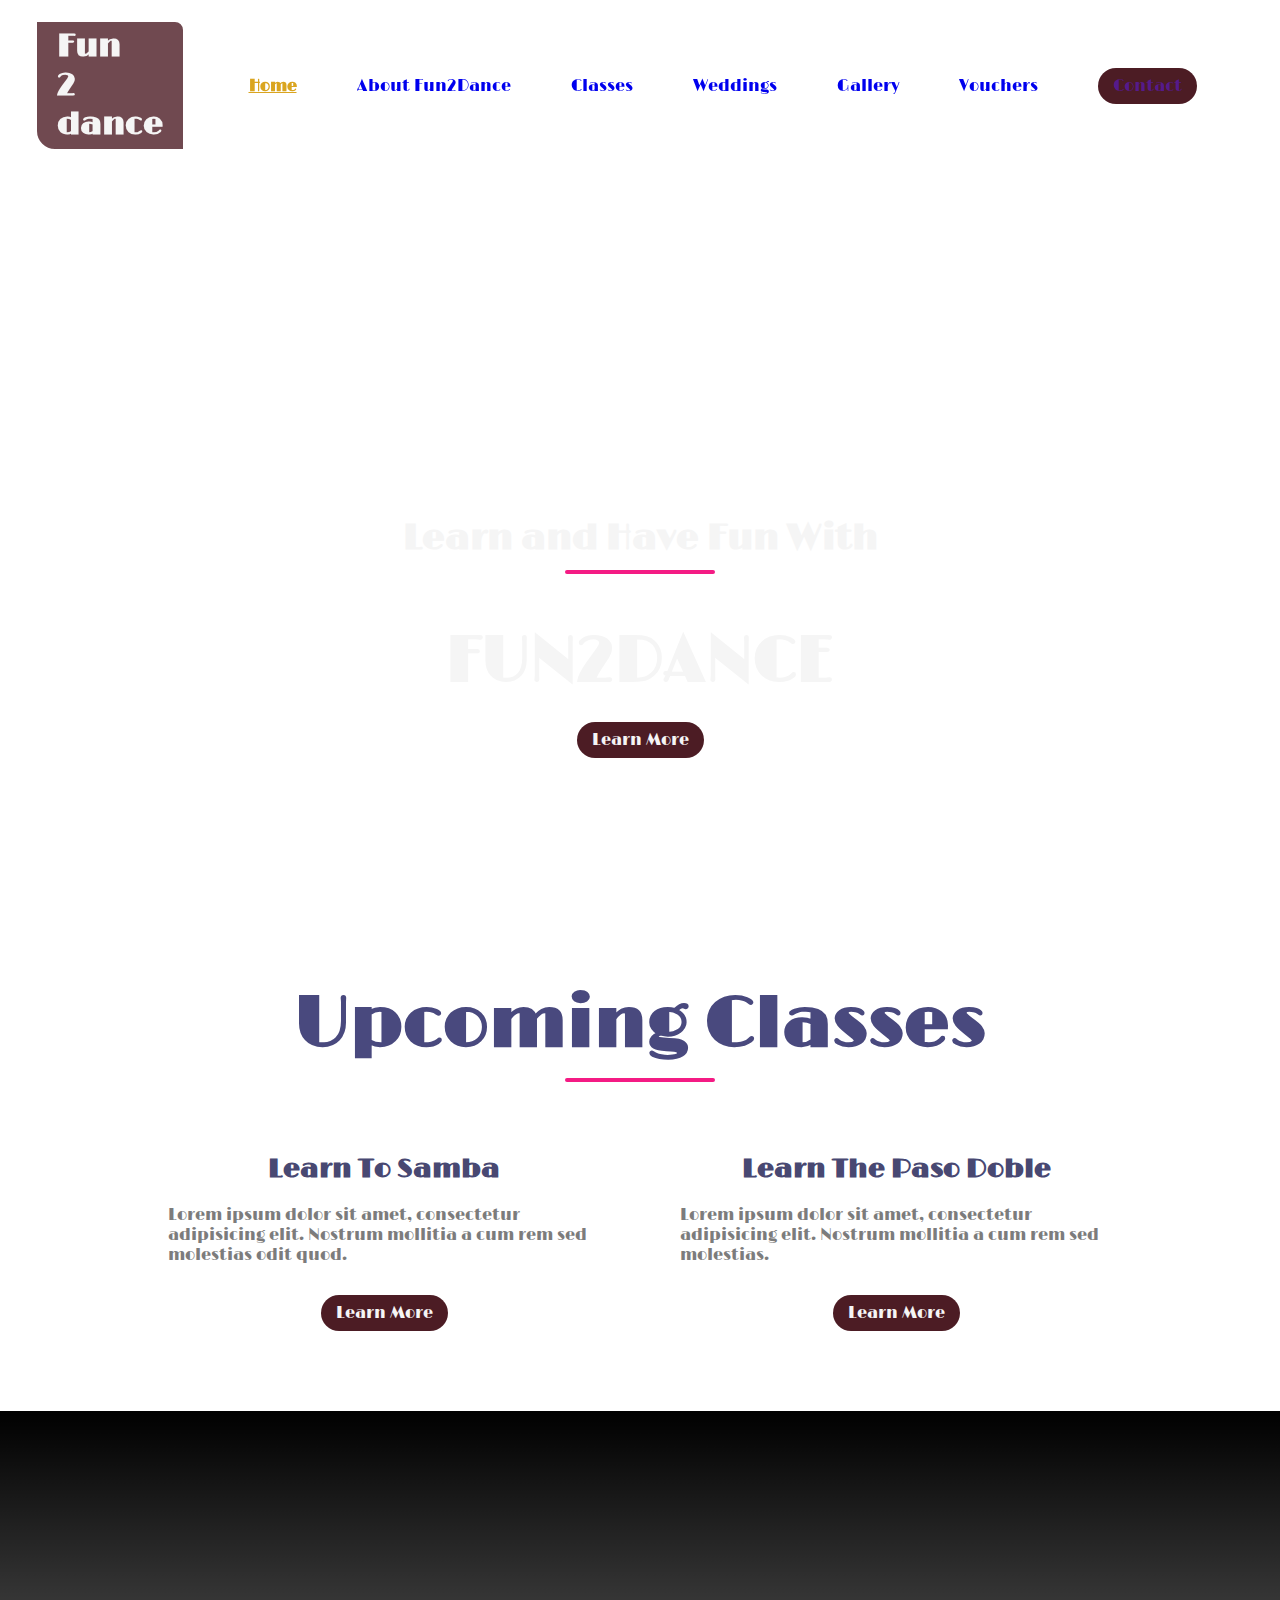
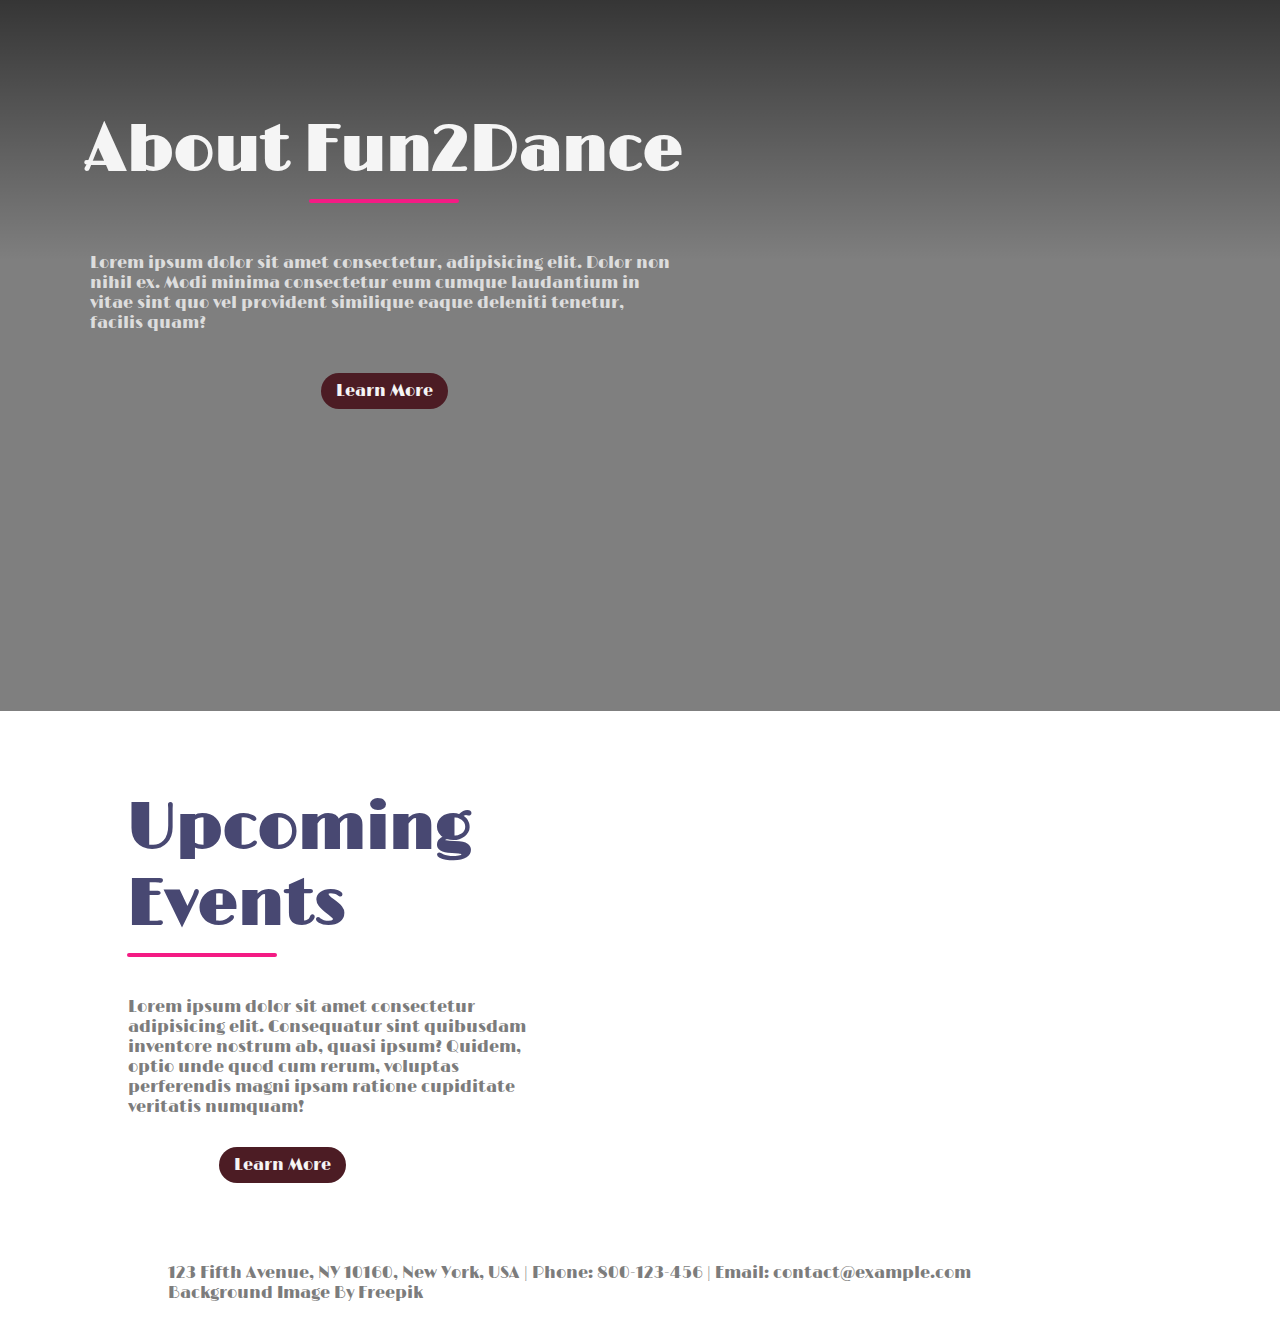
==== index.html @ 4d4019a9 "Edit image_slider.html, image-slider.css and carousel.js" ====
<!DOCTYPE html>
<html lang="en">
<head>
    <meta charset="UTF-8">
    <meta http-equiv="X-UA-Compatible" content="IE=edge">
    <meta name="viewport" content="width=device-width, initial-scale=1.0">
    <title>Fun2Dance</title>
    <link rel="stylesheet" href="style.css">
    <link rel="stylesheet" href="./about.css">
</head>
<body>
 <!--Navbar-->
 <nav class="navbar">
    <h1 class="logo"><div class="fun">Fun</div><div class="two">2</div><div class="dance">dance</div></h1>  
        <ul class="nav-links">
                <li class="active"><a href="#"></a>Home</li>
                <li><a href="about.html">About Fun2Dance</a></li>
                <li><a href="#">Classes</a></li>
                <li><a href="#">Weddings</a></li>
                <li><a href="#">Gallery</a></li>
                <li><a href="#">Vouchers</a></li>
                <li class="ctn"><a href="">Contact</a></li>
            </ul>
        <div class="mobile-nav">
            <img src="images\menu-btn.png" alt="" class="menu-btn">
            <h1 class="close-btn">X</h1>
        </div>
    </nav>

    <header>
        <div class="header-content">
            <h2>Learn and Have Fun With</h2>
            <div class="line"></div>
            <h1>FUN2DANCE</h1>
            <a href="#" class="ctn">Learn More</a>
        </div>
    </header> 

    <!--== Events and Lessons == -->
    <section class="classes">
        <div class="title">
            <h1>Upcoming Classes</h1>
            <div class="line"></div>
        </div>
        <div class="row">
            <div class="col">
                <img src="./images/7_Samba_Class.JPG" alt="">
                <h4>Learn To Samba</h4>
                <p>Lorem ipsum dolor sit amet, consectetur adipisicing elit. Nostrum mollitia a cum rem sed molestias odit quod.</p>
                <a href="#" class="ctn">Learn More</a>
            </div>
            <div class="col">
                <img src="images\8_Paso_Doble _Class.jpg" alt="">
                <h4>Learn The Paso Doble</h4>
                <p>Lorem ipsum dolor sit amet, consectetur adipisicing elit. Nostrum mollitia a cum rem sed molestias.</p>
                <a href="#" class="ctn">Learn More</a>
            </div>
        </div>
    </section>

    <section class="about">
        <div class="about-content">
            <h1>About Fun2Dance</h1>
            <div class="line"></div>
            <p>Lorem ipsum dolor sit amet consectetur, adipisicing elit. Dolor non nihil ex. Modi minima consectetur eum cumque laudantium in vitae sint quo vel provident similique eaque deleniti tenetur, facilis quam?</p>
            <a href="#" class="ctn">Learn More</a>
        </div>
    </section>

    <section class="events">
        <div class="row">
            <div class="col content-col">
                <h1>Upcoming Events</h1>
                <div class="line"></div>
                <p>Lorem ipsum dolor sit amet consectetur adipisicing elit. Consequatur sint quibusdam inventore nostrum ab, quasi ipsum? Quidem, optio unde quod cum rerum, voluptas perferendis magni ipsam ratione cupiditate veritatis numquam!</p>
                <a href="#" class="ctn">Learn More</a>
            </div>
        <div class="col image-col">
            <div class="image-gallery">
                <img src="./images\7_Samba_Class.JPG" alt="">
                <img src="./images/5_La_Rueda_ _Performance.JPG" alt="">
                <img src="./images/1_Fun2dance_2nd_Anniversary.JPG" alt="">
                <img src="./images/2_Southampton_ Class.JPG" alt="">
            </div>
        </div>
        </div>
    </section>
 <!--footer-->
 
 <section class="footer">
    <p>123 Fifth Avenue, NY 10160, New York, USA | Phone: 800-123-456 | Email: contact@example.com</p>
    <p>Background Image By Freepik</p>
</section>

    <script>
        const mobileNav = document.querySelector('.mobile-nav')
        const menuBtn = document.querySelector('.menu-btn')
        const navLinks = document.querySelector('.nav-links')

        menuBtn.addEventListener('click',(e)=>{
            navLinks.classList.toggle('mobile-menu')
            if(e.target === menuBtn){
                menuBtn.replaceWith(closeBtn)
                closeBtn.style.display = 'block'
            }
            if(e.target === closeBtn){
                closeBtn.replaceWith(menuBtn)
            }
        })
    </script>
</body>
</html>
---- style.css ----
/* Google Fonts*/
@import url('https://fonts.googleapis.com/css2?family=Limelight&display=swap');

/* ===== Global ====== */
*{
    margin: 0;
    padding: 0;
    box-sizing: border-box;
    font-family: 'LimeLight';
    
}

a {
    text-decoration: none;
}

ul {
    list-style: none;
   
}

.active {
    color: goldenrod;
    text-decoration: underline;
    font-weight: bold;
}

body , html {
    overflow-x: hidden;
}

.logo {
    border: 2px solid #fff;
    /*border-radius: 10px;*/
    border-bottom-left-radius: 20px;
    border-top-right-radius: 10px;
    margin-left: 15px;
    background-color: #4c1c24cc;
    padding: 5px 20px;
}

/*Navbar*/
.navbar {
    position: fixed;
    top: 0;
    left: 0;
    display: flex;
    width: 100%;
    justify-content: space-between;
    padding: 20px;
    color: whitesmoke;
}

.nav-links {
    display: flex;
    align-items: center;
    
}

.nav-links li {
    margin: 0 30px;
}
li:hover {
    color: rgb(196, 134, 19);
    cursor: pointer;
}
.nav-links a:hover {
    cursor: pointer;
    color: rgb(196, 134, 19);
}

header {
    width: 100vw;
    height: 100vh;
    background-image: url('./images/artdecobr.jpg');
    background-position: bottom;
    background-size: cover;
    display: flex;
    align-items: flex-end;
    justify-content: center;
}
.header-content {
    margin-bottom: 150px;
    color: whitesmoke;
    text-align: center;

}
.header-content h2 {
    font-size: 4vmin;

}

.line {
    width: 150px;
    height: 4px;
    background: rgb(244, 27, 132);
    margin: 10px auto;
    border-radius: 5px;
    
}
.header-content h1 {
    font-size: 7vmin;
    margin-top: 50px;
    margin-bottom: 30px;
}
.ctn {
    padding: 8px 15px;
    background-color: #4c1c24;
    color: whitesmoke;
    border-radius: 30px;

}
.menu-btn, .close-btn{
    position: absolute;
    top: 30px;
    right: 30px;
    width: 40px;
    cursor: pointer;
    display: none;
}

/* Events and Lessons */

section {
    width: 80%;
    margin: 80px auto;
   
}
.title {
    text-align: center;
    font-size: 4vmin;
    color: #49497e;

}

.row {
   display: flex; 
   align-items: center;
   width: 100%;
   justify-content: space-between;
  
}

/*img {
    display: block;
    max-width: 100%;
    height: auto;
  }*/

.row .col {
    display: flex;
    flex-direction: column;
    align-items: center;
}
.classes .row {
    margin-top: 50px;
}
.row .col img {
    width: 80%;
}

h4 {
   font-size: 3vmin; 
   color: #484872;
   margin: 20px auto;
}

p {
    color: #7c7c7c;
    padding: 0 40px;
}
.classes .ctn {
    margin-top: 30px;
}
.about {
   width: 100%;
   height: 100vh;
   background-image: linear-gradient(rgba(0,0,0,05),rgba(0,0,0,0.5),rgba(0,0,0,0.5)), url('./images/1_Fun2dance_2nd_Anniversary.JPG'); 
   background-position: center;
   background-size: cover;
   background-repeat: no-repeat;
   display: flex;
   align-items: center;
   
}
.about-content{
    width: 60%;
    padding: 50px;
    color: whitesmoke;
    display: flex;
    align-items: center;
    flex-direction: column;
}
.about-content h1 {
    font-size: 7vmin;
   
}
.about-content .line {
    margin-bottom: 50px;
}

.about-content p {
    color: rgb(221,221,221);
}
.about-content .ctn {
    margin-top: 40px;
}
.content-col {
    width: 40%;
}
.image-col {
    width: 60%;
}
.classes .image-gallery {
    display: flex;
    flex-wrap: wrap;
    width: 100%;
    align-items: center;

}
.classes .row .col {
    width: 50%;
}
.image-gallery img {
    max-width: 300px;
    margin: 10px;
}
.content-col h1 {
    font-size: 7vmin;
    color: #484872;
}
.content-col .line {
    margin-left: -1px;
}
.content-col p {
    padding: 0;
    margin: 30px auto;
}

.content-col .ctn {
    margin-left: -100px;
}
.footer {
    color: whitesmoke;
    margin: 20px auto;

}



/* Mobile device */
@media only screen and (max-width:850px) {
 .menu-btn {
        display: block;
    }
    .navbar {
        padding: 0;
    }
    .logo {
        position: absolute;
        top: 30px;
        left: 30px;
        border: 2px solid #fff;
     
    }
   .nav-links {
        flex-direction: column;
        width: 100%;
        height: 100vh;
        justify-content: center;
        background: #484872;
        margin-top: -900px;
        transition: all 0.5s ease;
    }
    .nav-links a:hover {
        color: rgb(196, 134, 19);
        cursor: pointer;
    }
    .mobile-menu {
        margin-top: 0px;
        border-bottom-right-radius: 30%;
        
    }
    .nav-links li {
        margin: 30px auto;
    }
    /* Events */
        /* explore */
        .row {
            flex-direction: column;
        }
        .row .col {
            margin: 20px auto;
        }
        .col img {
            max-width: 90%;
        }
        .about-content {
            width: 100%;
        }
        .classes .col {
            width: 100%;
        }
        .image-gallery {
            justify-content: center;
            align-items: center;
        }
        .image-gallery img {
            width: 90%;
        }
        .footer {
            padding: 10px;
        }

/* Animations */
img {
    transition: transform .3 ease;
}
img:hover {
    transform: scale(1.1);
}
.ctn:hover {
    background: whitesmoke;
    color: #fc036b;
    box-shadow: 2px 2px 5px #00000056;
}
li:hover {
    color: rgb(196, 134, 19);
    cursor: pointer;
}
.nav-links a:hover {
    cursor: pointer;
    color: rgb(196, 134, 19);
}

}
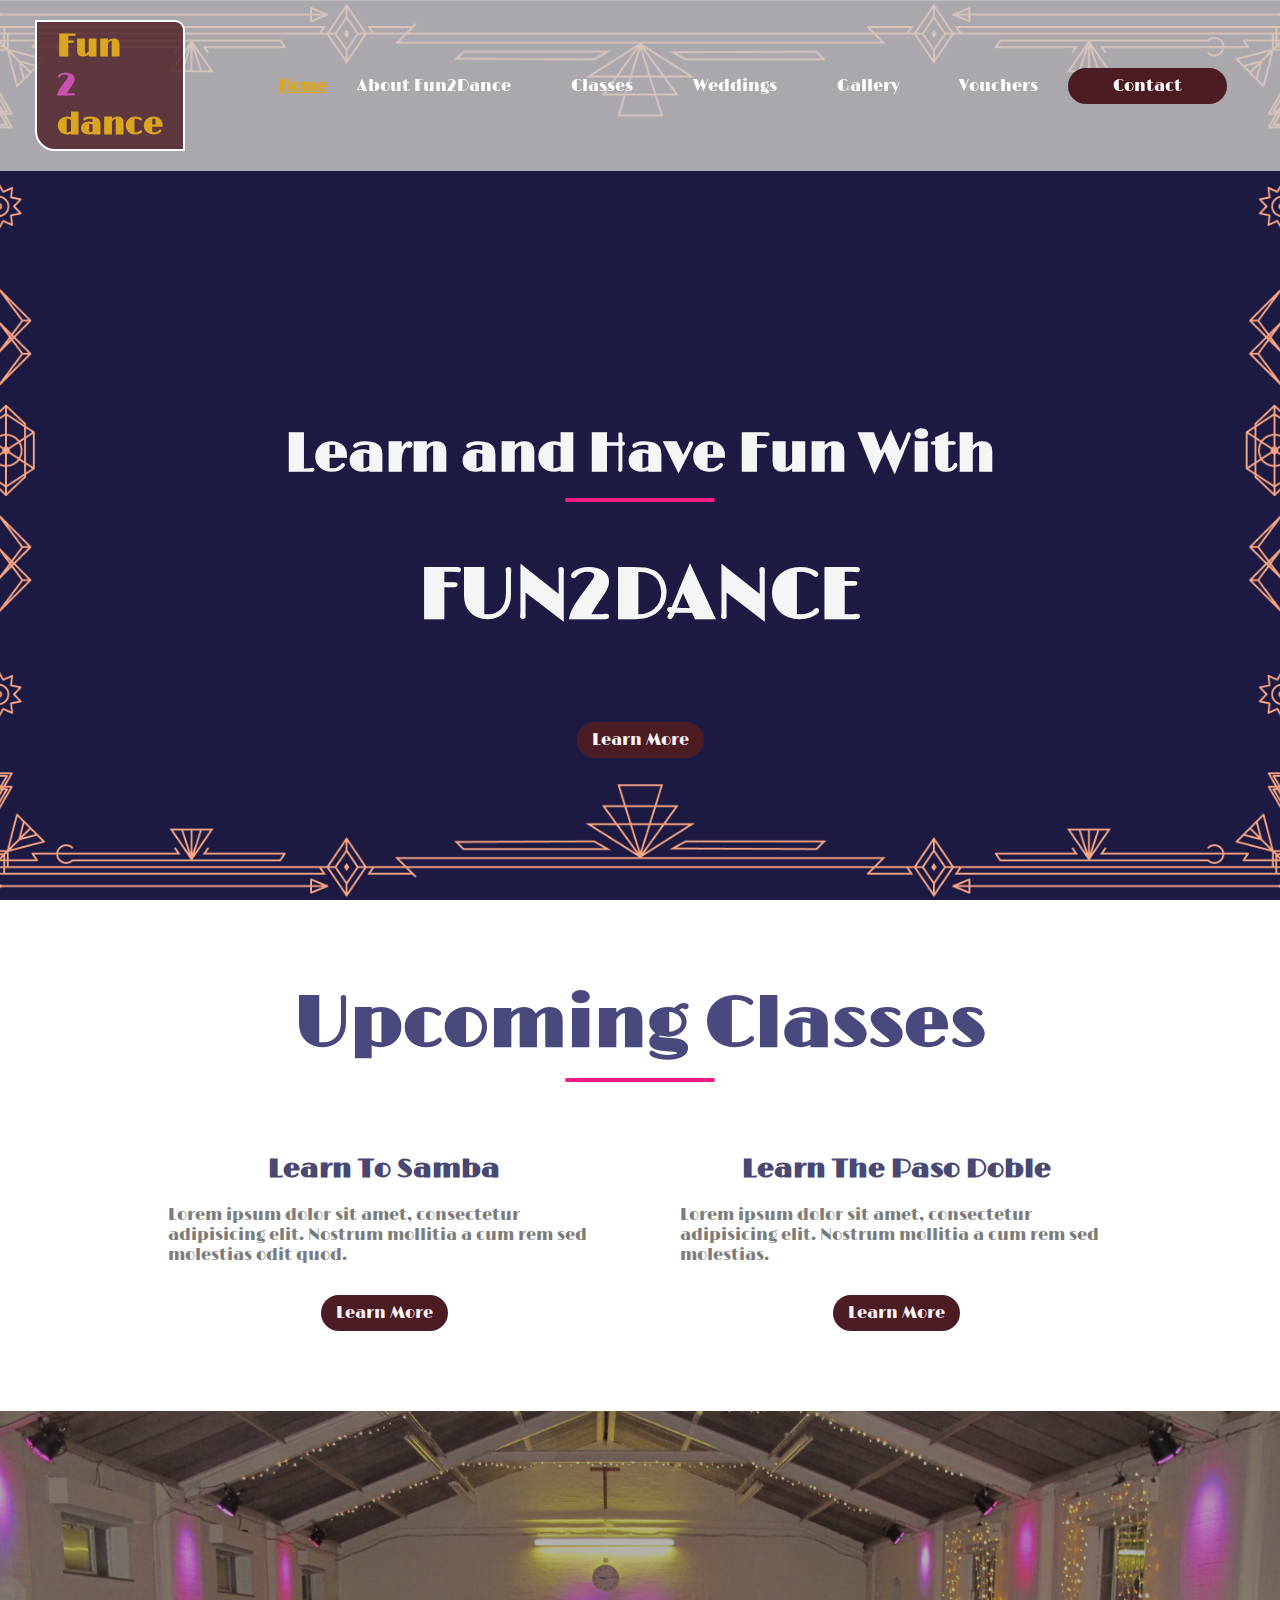
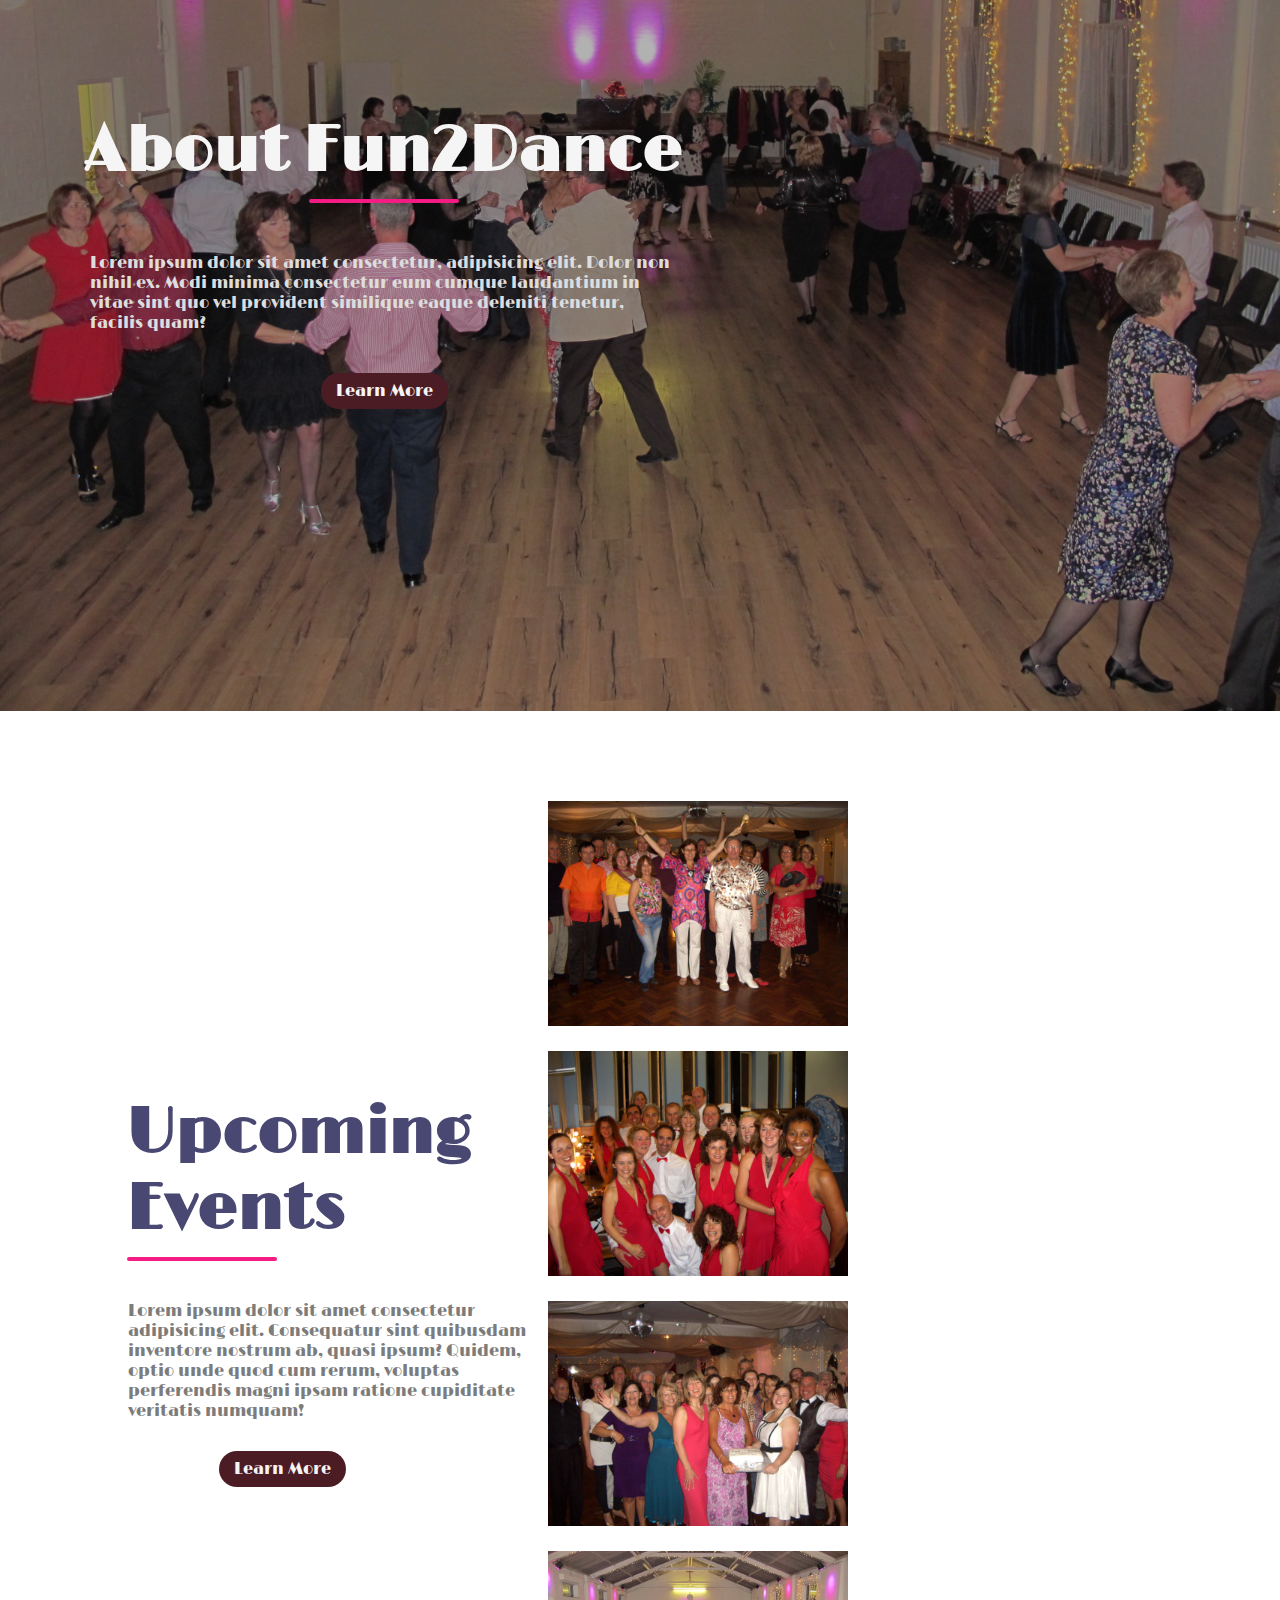
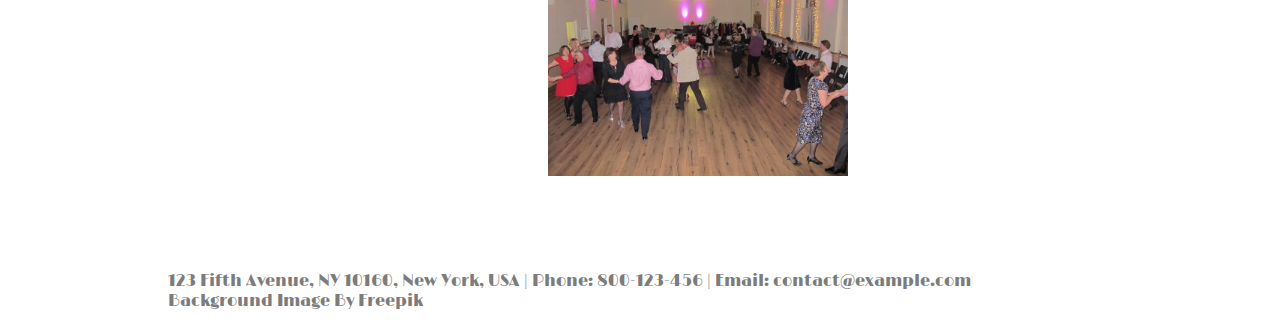
==== commit 6a1455ea: "Add text to about.html and alter navbar styling" ====
--- a/index.html
+++ b/index.html
@@ -5,7 +5,7 @@
     <meta http-equiv="X-UA-Compatible" content="IE=edge">
     <meta name="viewport" content="width=device-width, initial-scale=1.0">
     <title>Fun2Dance</title>
-    <link rel="stylesheet" href="style.css">
+    <link rel="stylesheet" href="./style.css">
     <link rel="stylesheet" href="./about.css">
 </head>
 <body>
@@ -77,10 +77,10 @@
             </div>
         <div class="col image-col">
             <div class="image-gallery">
-                <img src="./images\7_Samba_Class.JPG" alt="">
-                <img src="./images/5_La_Rueda_ _Performance.JPG" alt="">
-                <img src="./images/1_Fun2dance_2nd_Anniversary.JPG" alt="">
-                <img src="./images/2_Southampton_ Class.JPG" alt="">
+                <img src="./f2d_images/7_Samba_Class.JPG" alt="">
+                <img src="./f2d_images/5_La_Rueda_ _Performance.JPG" alt="">
+                <img src="./f2d_images/1_Fun2dance_2nd_Anniversary.JPG" alt="">
+                <img src="./f2d_images/2_Southampton_ Class.JPG" alt="">
             </div>
         </div>
         </div>
--- a/style.css
+++ b/style.css
@@ -41,6 +41,8 @@
 
 /*Navbar*/
 .navbar {
+    /*background: url('f2d_images/Dancing_Shoes_II_ jpeg.jpg'); */
+    background: rgba(206, 204, 200, 0.8);
     position: fixed;
     top: 0;
     left: 0;
@@ -49,6 +51,7 @@
     justify-content: space-between;
     padding: 20px;
     color: whitesmoke;
+    /* background-color: #49497e; */
 }
 
 .nav-links {
@@ -57,8 +60,9 @@
     
 }
 
-.nav-links li {
+.nav-links li a {
     margin: 0 30px;
+    color: #fff;
 }
 li:hover {
     color: rgb(196, 134, 19);
@@ -72,12 +76,13 @@
 header {
     width: 100vw;
     height: 100vh;
-    background-image: url('./images/artdecobr.jpg');
+    background-image: url('./f2d_images/art_deco_br_4.jpg');
     background-position: bottom;
     background-size: cover;
     display: flex;
-    align-items: flex-end;
-    justify-content: center;
+    flex-direction: column;
+    align-items: center;
+    justify-content: flex-end;
 }
 .header-content {
     margin-bottom: 150px;
@@ -85,8 +90,15 @@
     text-align: center;
 
 }
+.dance-shoes {
+    
+    justify-content: center;
+    border: 0;
+    border-bottom-right-radius: 30px;
+    border-bottom-left-radius: 30px;
+}
 .header-content h2 {
-    font-size: 4vmin;
+    font-size: 6vmin;
 
 }
 
@@ -99,9 +111,9 @@
     
 }
 .header-content h1 {
-    font-size: 7vmin;
+    font-size: 8vmin;
     margin-top: 50px;
-    margin-bottom: 30px;
+    margin-bottom: 90px;
 }
 .ctn {
     padding: 8px 15px;
@@ -175,7 +187,7 @@
 .about {
    width: 100%;
    height: 100vh;
-   background-image: linear-gradient(rgba(0,0,0,05),rgba(0,0,0,0.5),rgba(0,0,0,0.5)), url('./images/1_Fun2dance_2nd_Anniversary.JPG'); 
+   background-image: linear-gradient(rgba(0,0,0,0.3),rgba(0,0,0,0.3),rgba(0,0,0,0.3)), url('./f2d_images/2_Southampton_ Class.JPG'); 
    background-position: center;
    background-size: cover;
    background-repeat: no-repeat;
@@ -255,6 +267,7 @@
     }
     .navbar {
         padding: 0;
+        position: relative;
     }
     .logo {
         position: absolute;
@@ -279,6 +292,7 @@
     .mobile-menu {
         margin-top: 0px;
         border-bottom-right-radius: 30%;
+       
         
     }
     .nav-links li {
--- a/about.css
+++ b/about.css
@@ -0,0 +1,146 @@
+/* Google Fonts*/
+@import url('https://fonts.googleapis.com/css2?family=Limelight&display=swap');
+
+/* ===== Global ====== */
+* {
+    margin: 0;
+    padding: 0;
+    box-sizing: border-box;
+    font-family: 'Limelight', Arial, Helvetica, sans-serif;
+}
+.title h1 {
+    margin-bottom: 10px;
+}
+.section {
+    width: 100%;
+    min-height: 90vh;
+    background-color: #ddd;
+    width: 100vw;
+    height: 100vh;
+    background-image: url('./f2d_images/art_deco_br_4.jpg');
+    background-position: bottom;
+    background-size: cover;
+    display: flex;
+    flex-direction: column;
+    align-items: center;
+    justify-content: flex-end;
+    
+}
+.container  {
+    width: 80%;
+    display: block;
+    margin: auto;
+    padding-top: 100px;
+}
+/* text and social links */
+.content-section {
+    float: left;
+    width: 55%;
+}
+/* Image of Eileen */
+.image-section {
+    float: right;
+    width: 40%;
+    
+}
+/* targets image element within image-section */
+.image-section img {
+    /* image fills 100% of the image section */
+    width: 100%;
+}
+/* targets the title within the content-seciton: 'About Fun2Dance' */
+.content-section .title {
+    text-transform: uppercase;
+    font-size: 28px;
+}
+.content-section .content h3 {
+    margin-top: 20px;
+    color: #5d5d5d;
+    font-size: 21px;
+
+}
+.content-section .content p {
+    margin-top: 10px;
+    font-family: sans-serif;
+    font-size: 18px;
+    line-height: 1.5;
+}
+.content-section .content .button {
+    margin-top: 20px;
+}
+.content-section .content .button a {
+    background-color: #5d5d5d;
+    padding: 12px 40px;
+    text-decoration: none;
+    color: #fff;
+    font-size: 25px;
+    letter-spacing: 1.5px;
+}
+.content-section .content .button a:hover {
+    background-color: #a52a2a;
+    color: #fff;
+    cursor: pointer;
+}
+.content-section .social {
+    margin: 40px 40px;
+}
+.content-section .social i {
+    color: #a52a2a;
+    font-size: 30px;
+    padding: 0px 10px;
+}
+.content-section .social .fab:hover {
+    color: #3d3d3d;
+
+}
+.fun, .dance {
+    color: goldenrod;
+}
+
+.two {
+    color: rgb(201, 82, 177);
+}
+@media screen and (max-width: 858px) {
+    .container  {
+        width: 80%;
+        display: block;
+        margin: auto;
+        padding-top: 50px;
+    }
+    .content-section {
+        float: none;
+        display: block;
+        margin: auto;
+        width: 100%;
+    }
+    .image-section {
+        float: none;
+        display: block;
+        margin: auto;
+        width: 100%;
+        
+    }
+    .image-section{
+        width: 100%;
+        height: auto;
+        display: block;
+        margin: auto;
+    }
+
+    .content-section .title {
+        text-align: center;
+        font-size: 19px;
+    }
+    .content-section .content .button {
+        text-align: center;
+    }
+    .content-section .content .button a {
+        padding: 9px 30px;
+    }
+    .content-section .social{
+        text-align: center;
+    }
+}
+    
+
+/*  */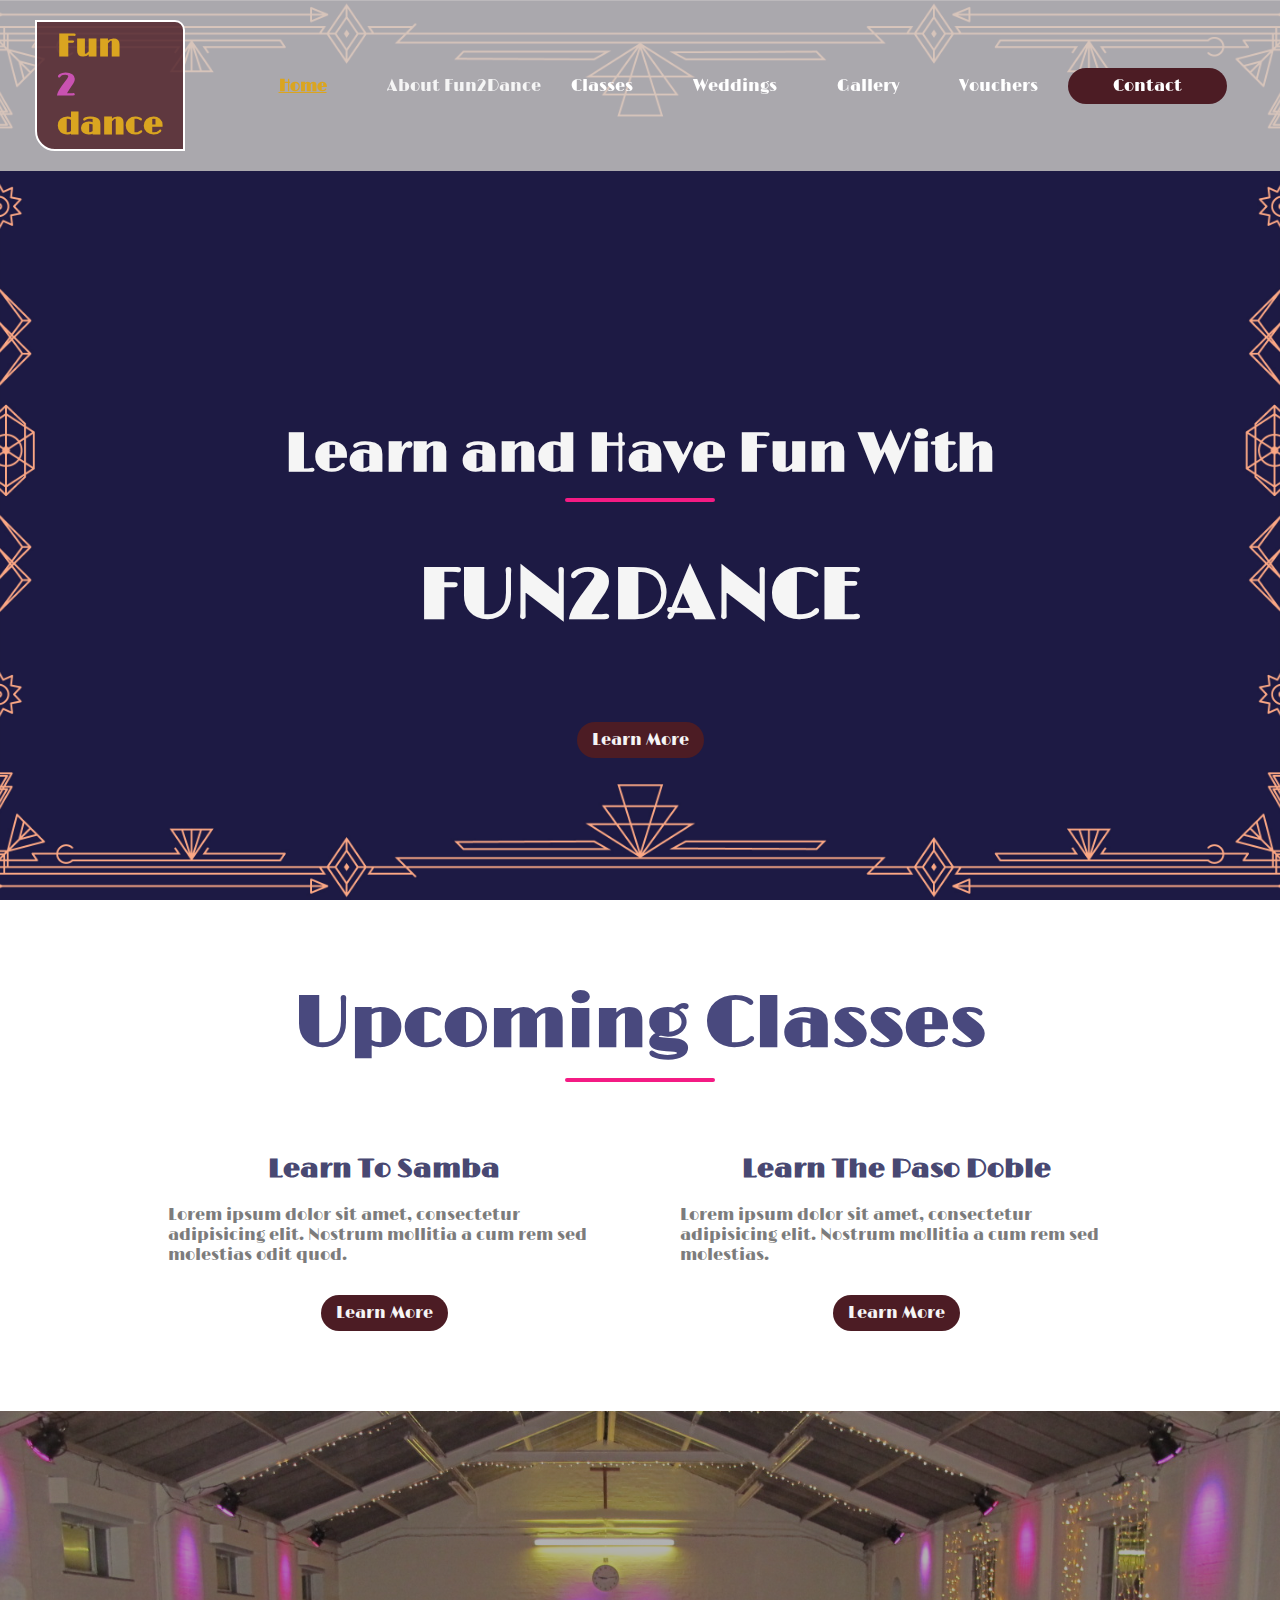
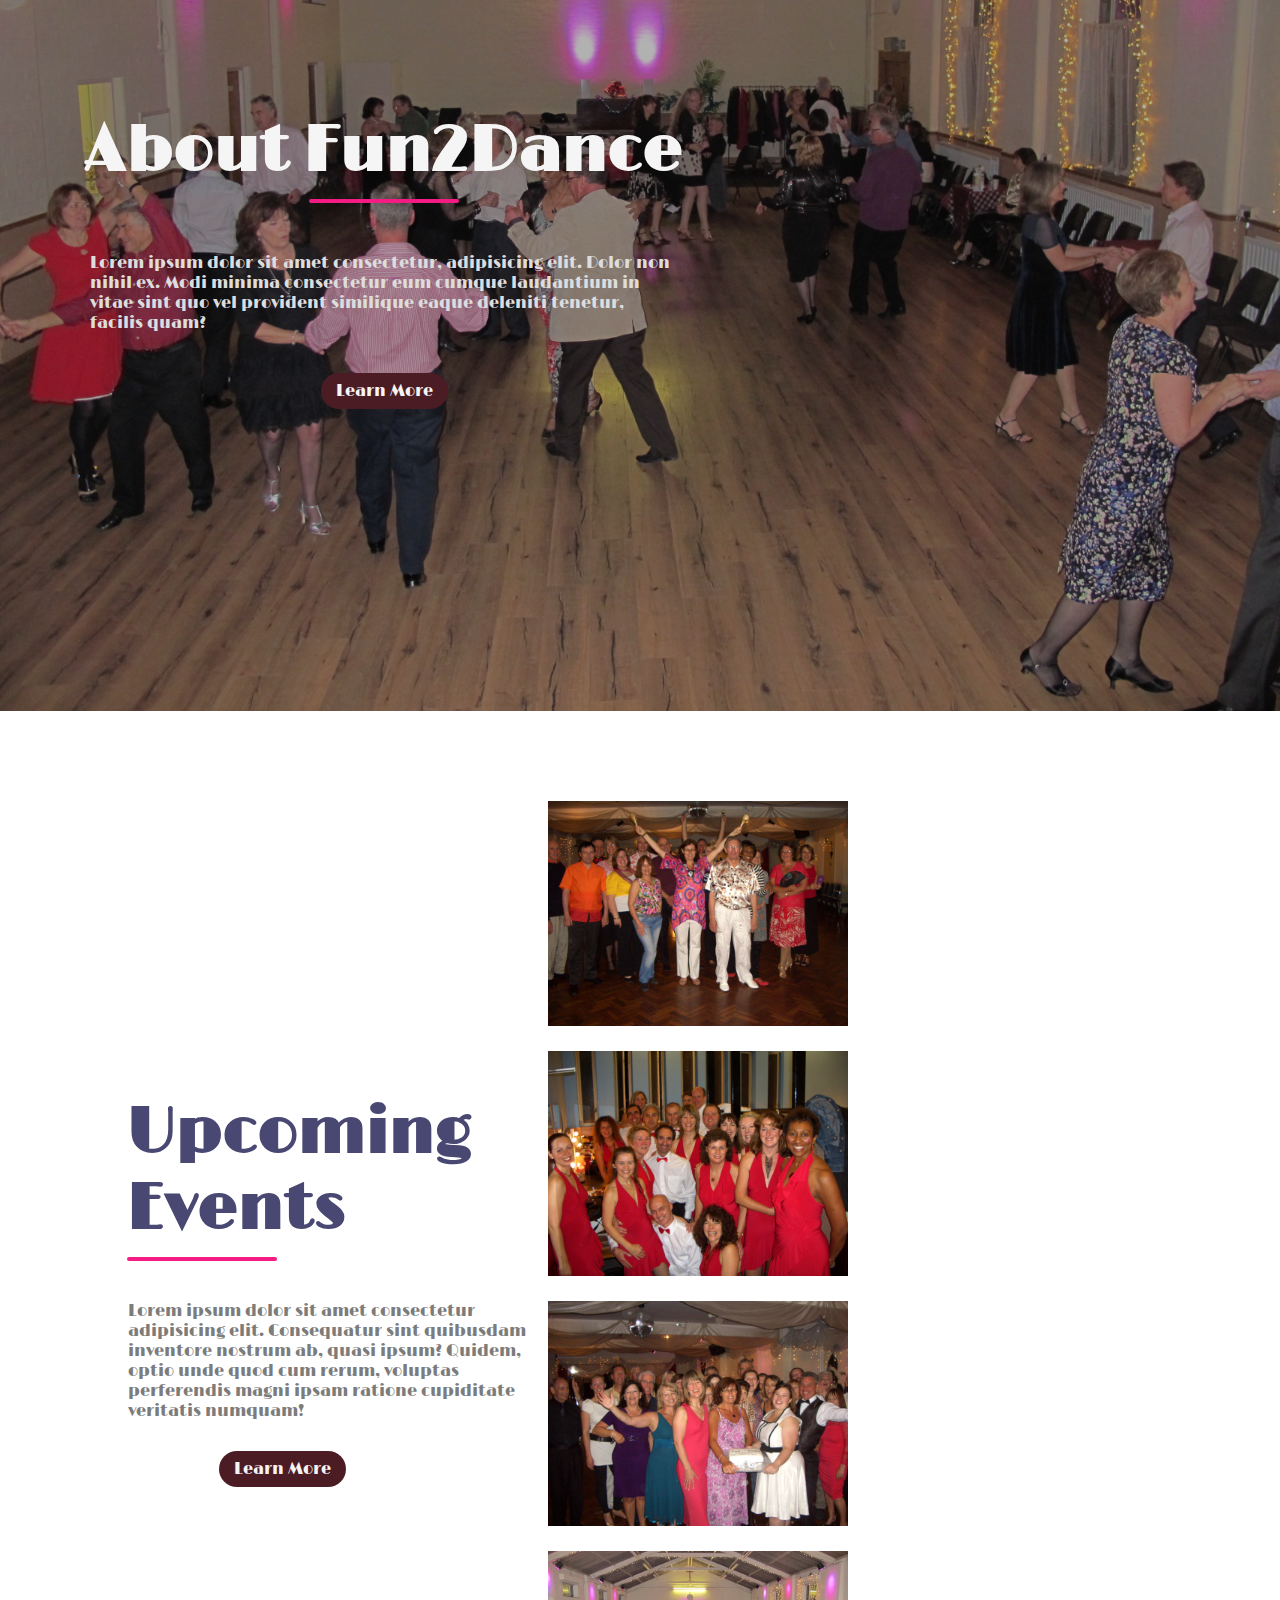
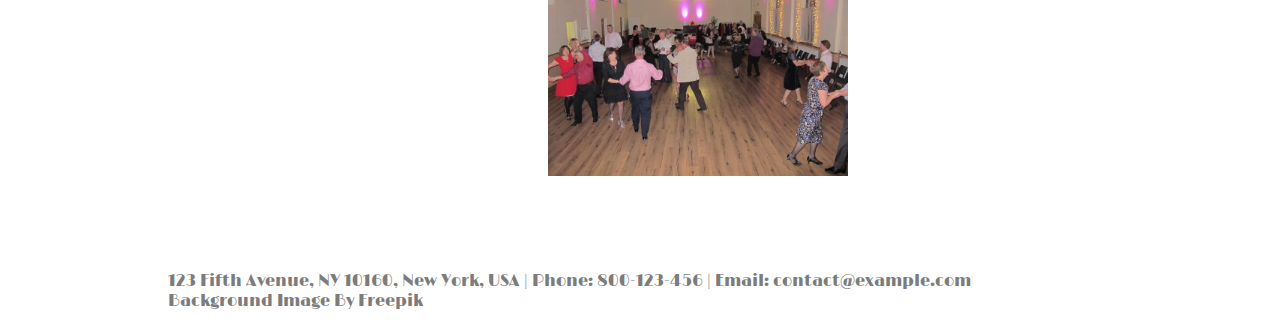
==== commit 62bef661: "Add alternative background to about page" ====
--- a/index.html
+++ b/index.html
@@ -13,8 +13,8 @@
  <nav class="navbar">
     <h1 class="logo"><div class="fun">Fun</div><div class="two">2</div><div class="dance">dance</div></h1>  
         <ul class="nav-links">
-                <li class="active"><a href="#"></a>Home</li>
-                <li><a href="about.html">About Fun2Dance</a></li>
+                <li class="active"><a href="index.html"></a>Home</li>
+                <li><a href="about.html"></a>About Fun2Dance</li>
                 <li><a href="#">Classes</a></li>
                 <li><a href="#">Weddings</a></li>
                 <li><a href="#">Gallery</a></li>
--- a/style.css
+++ b/style.css
@@ -80,9 +80,8 @@
     background-position: bottom;
     background-size: cover;
     display: flex;
-    flex-direction: column;
-    align-items: center;
-    justify-content: flex-end;
+    align-items: flex-end;
+    justify-content: center;
 }
 .header-content {
     margin-bottom: 150px;
--- a/about.css
+++ b/about.css
@@ -2,14 +2,68 @@
 @import url('https://fonts.googleapis.com/css2?family=Limelight&display=swap');
 
 /* ===== Global ====== */
-* {
+*{
     margin: 0;
     padding: 0;
     box-sizing: border-box;
-    font-family: 'Limelight', Arial, Helvetica, sans-serif;
+    font-family: 'LimeLight';
+    
+}
+
+a {
+    text-decoration: none;
+}
+
+ul {
+    list-style: none;
+   
 }
 .title h1 {
     margin-bottom: 10px;
+}
+
+.logo {
+    border: 2px solid #fff;
+    /*border-radius: 10px;*/
+    border-bottom-left-radius: 20px;
+    border-top-right-radius: 10px;
+    margin-left: 15px;
+    background-color: #4c1c24cc;
+    padding: 5px 20px;
+}
+
+/*Navbar*/
+.navbar {
+    /*background: url('f2d_images/Dancing_Shoes_II_ jpeg.jpg'); */
+    background: rgba(206, 204, 200, 0.8);
+    position: fixed;
+    top: 0;
+    left: 0;
+    display: flex;
+    width: 100%;
+    justify-content: space-between;
+    padding: 20px;
+    color: whitesmoke;
+    /* background-color: #49497e; */
+}
+
+.nav-links {
+    display: flex;
+    align-items: center;
+    
+}
+
+.nav-links li a {
+    margin: 0 30px;
+    color: #fff;
+}
+li:hover {
+    color: rgb(196, 134, 19);
+    cursor: pointer;
+}
+.nav-links a:hover {
+    cursor: pointer;
+    color: rgb(196, 134, 19);
 }
 .section {
     width: 100%;
@@ -55,7 +109,7 @@
 }
 .content-section .content h3 {
     margin-top: 20px;
-    color: #5d5d5d;
+    color: #fff;
     font-size: 21px;
 
 }
@@ -64,6 +118,7 @@
     font-family: sans-serif;
     font-size: 18px;
     line-height: 1.5;
+    color: #fff;
 }
 .content-section .content .button {
     margin-top: 20px;
@@ -93,7 +148,7 @@
     color: #3d3d3d;
 
 }
-.fun, .dance {
+.about, .fun, .dance {
     color: goldenrod;
 }
 
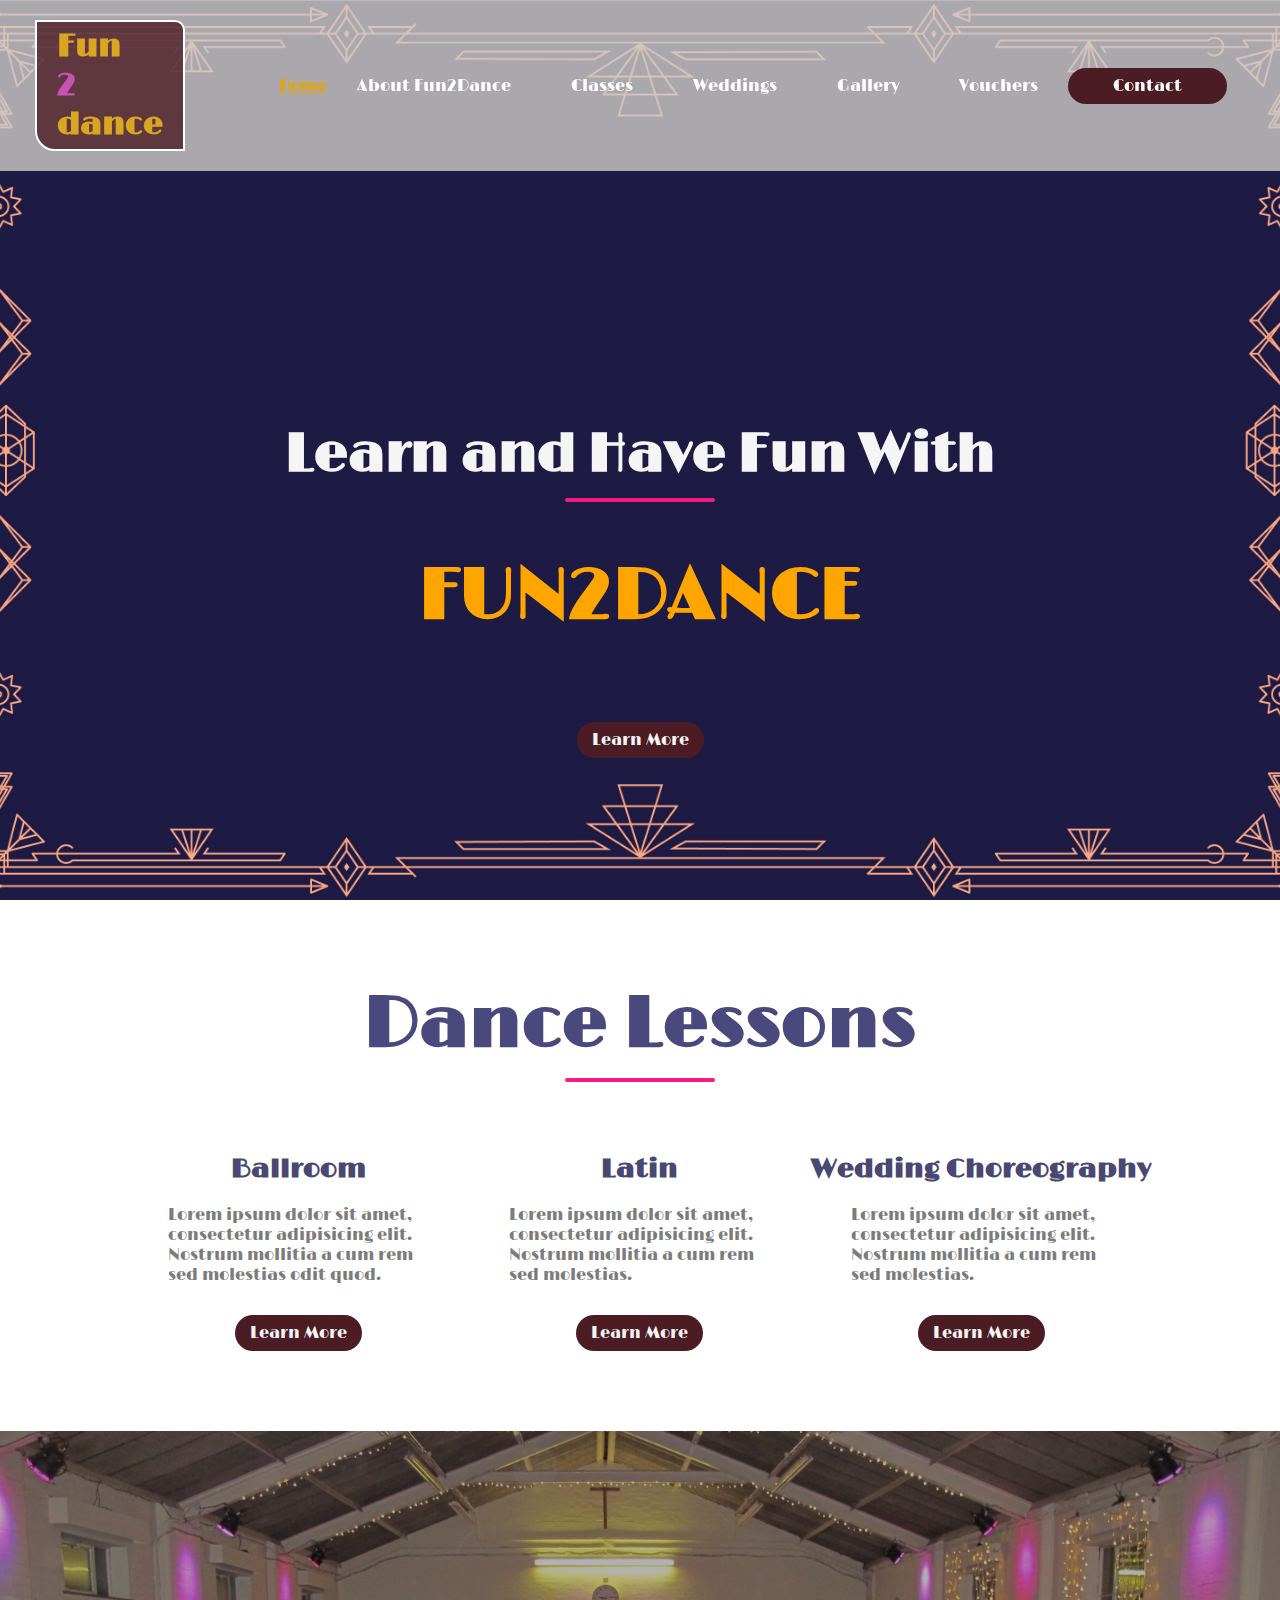
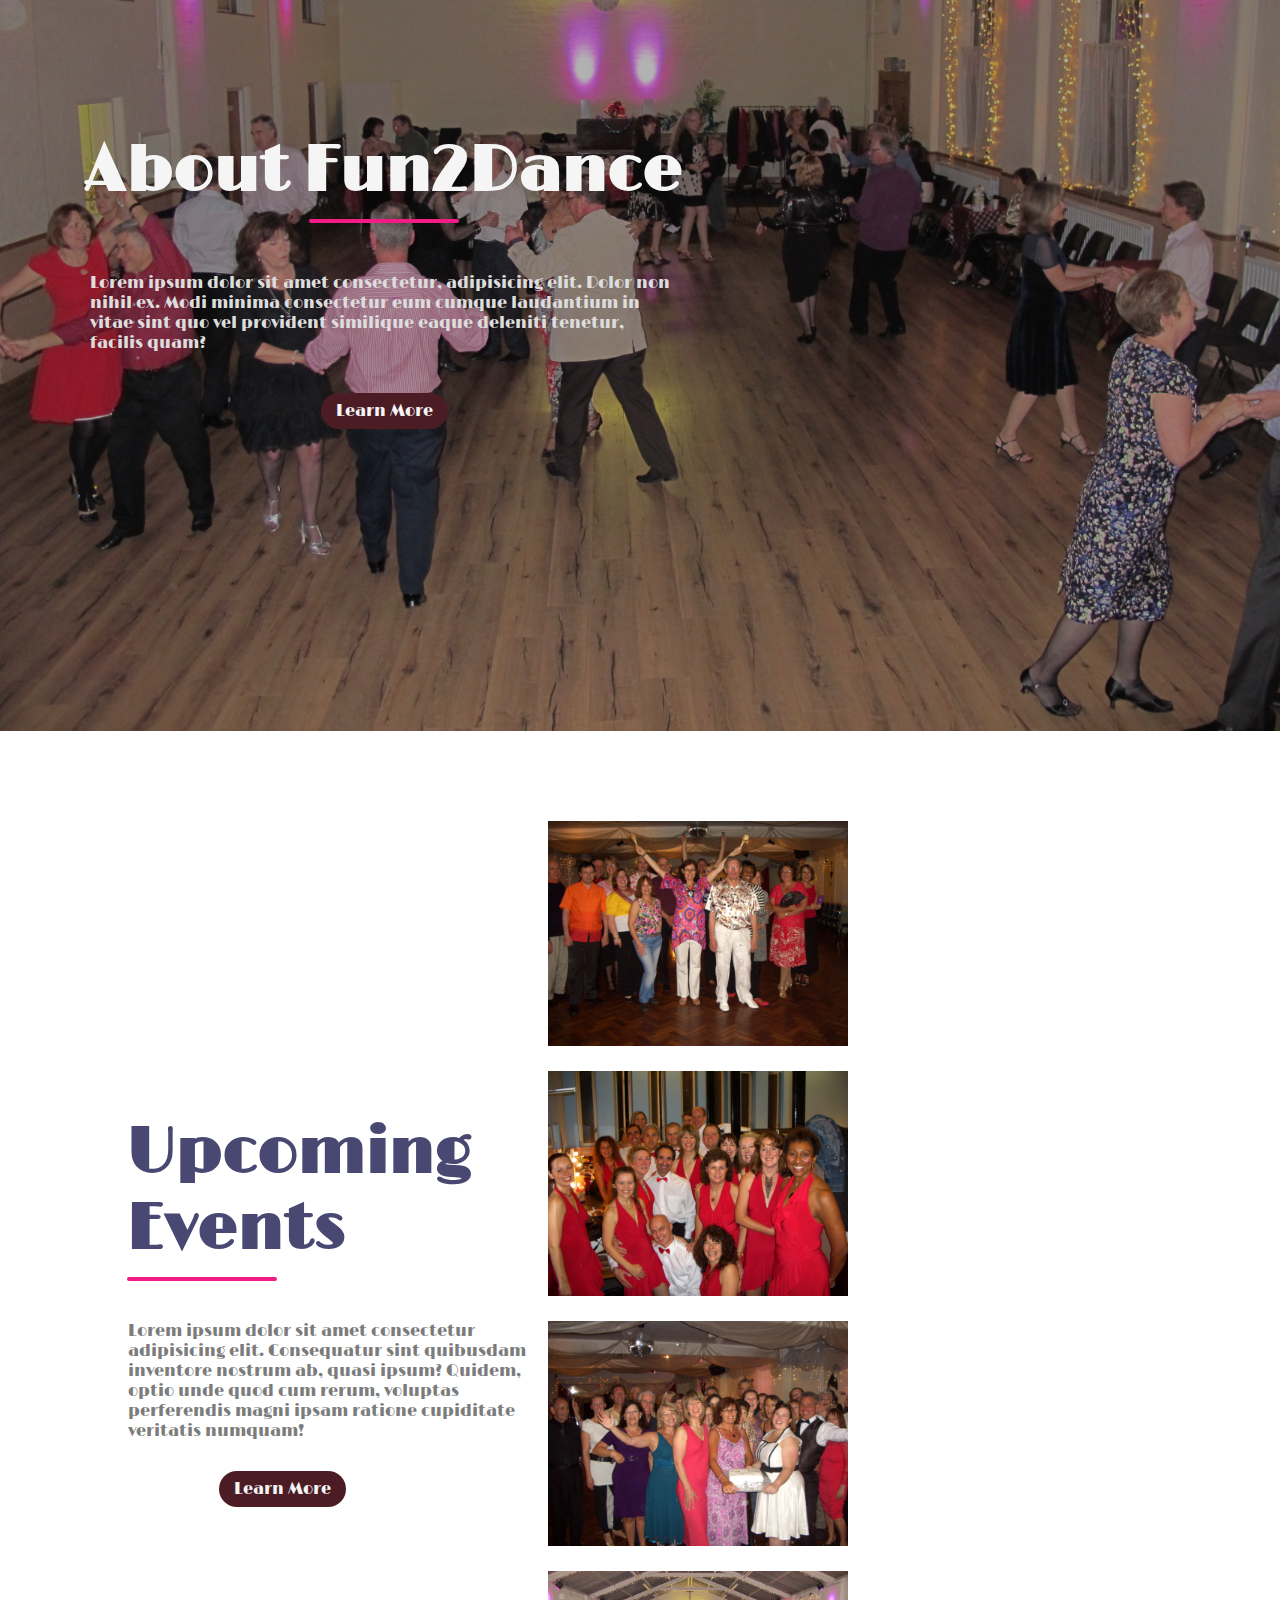
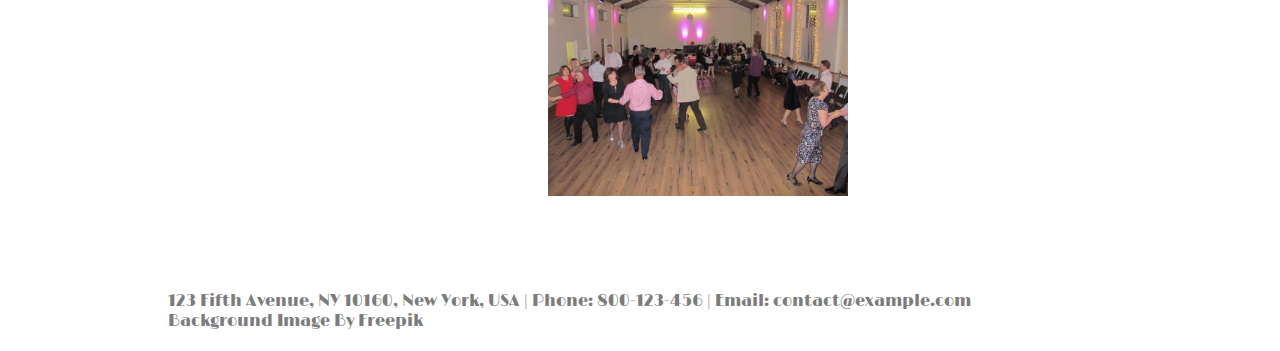
==== commit 0db6a8ae: "change headings for lessons section" ====
--- a/index.html
+++ b/index.html
@@ -13,8 +13,8 @@
  <nav class="navbar">
     <h1 class="logo"><div class="fun">Fun</div><div class="two">2</div><div class="dance">dance</div></h1>  
         <ul class="nav-links">
-                <li class="active"><a href="index.html"></a>Home</li>
-                <li><a href="about.html"></a>About Fun2Dance</li>
+                <li class="active"><a href="#"></a>Home</li>
+                <li><a href="about.html">About Fun2Dance</a></li>
                 <li><a href="#">Classes</a></li>
                 <li><a href="#">Weddings</a></li>
                 <li><a href="#">Gallery</a></li>
@@ -31,7 +31,7 @@
         <div class="header-content">
             <h2>Learn and Have Fun With</h2>
             <div class="line"></div>
-            <h1>FUN2DANCE</h1>
+            <h1 class="name">FUN2DANCE</h1>
             <a href="#" class="ctn">Learn More</a>
         </div>
     </header> 
@@ -39,19 +39,25 @@
     <!--== Events and Lessons == -->
     <section class="classes">
         <div class="title">
-            <h1>Upcoming Classes</h1>
+            <h1>Dance Lessons</h1>
             <div class="line"></div>
         </div>
         <div class="row">
             <div class="col">
                 <img src="./images/7_Samba_Class.JPG" alt="">
-                <h4>Learn To Samba</h4>
+                <h4>Ballroom</h4>
                 <p>Lorem ipsum dolor sit amet, consectetur adipisicing elit. Nostrum mollitia a cum rem sed molestias odit quod.</p>
                 <a href="#" class="ctn">Learn More</a>
             </div>
             <div class="col">
                 <img src="images\8_Paso_Doble _Class.jpg" alt="">
-                <h4>Learn The Paso Doble</h4>
+                <h4>Latin</h4>
+                <p>Lorem ipsum dolor sit amet, consectetur adipisicing elit. Nostrum mollitia a cum rem sed molestias.</p>
+                <a href="#" class="ctn">Learn More</a>
+            </div>
+            <div class="col">
+                <img src="images\8_Paso_Doble _Class.jpg" alt="">
+                <h4>Wedding Choreography</h4>
                 <p>Lorem ipsum dolor sit amet, consectetur adipisicing elit. Nostrum mollitia a cum rem sed molestias.</p>
                 <a href="#" class="ctn">Learn More</a>
             </div>
--- a/style.css
+++ b/style.css
@@ -72,6 +72,9 @@
     cursor: pointer;
     color: rgb(196, 134, 19);
 }
+.name{
+    color: orange;
+}
 
 header {
     width: 100vw;
@@ -87,6 +90,7 @@
     margin-bottom: 150px;
     color: whitesmoke;
     text-align: center;
+    color: rgb(193, 111, 24,);
 
 }
 .dance-shoes {
--- a/about.css
+++ b/about.css
@@ -17,6 +17,11 @@
 ul {
     list-style: none;
    
+}
+.active {
+    color: goldenrod;
+    text-decoration: underline;
+    font-weight: bold;
 }
 .title h1 {
     margin-bottom: 10px;
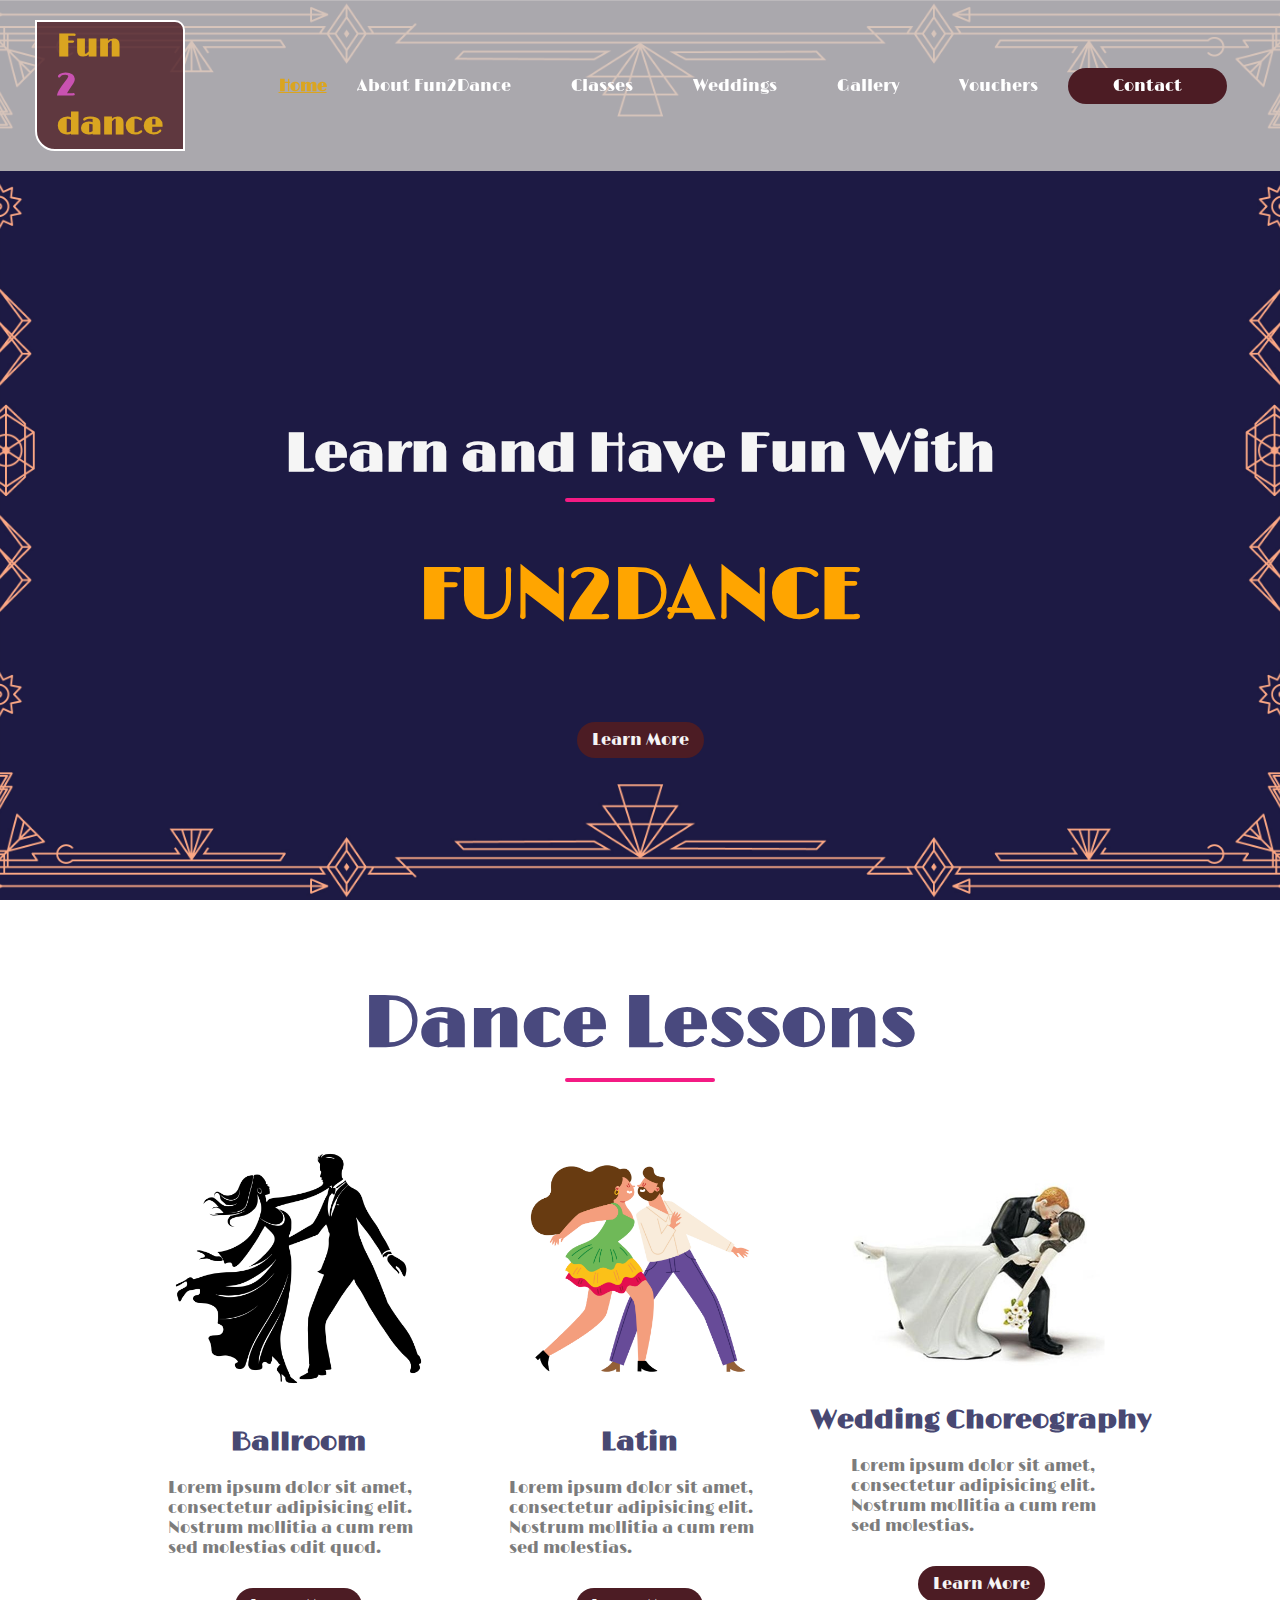
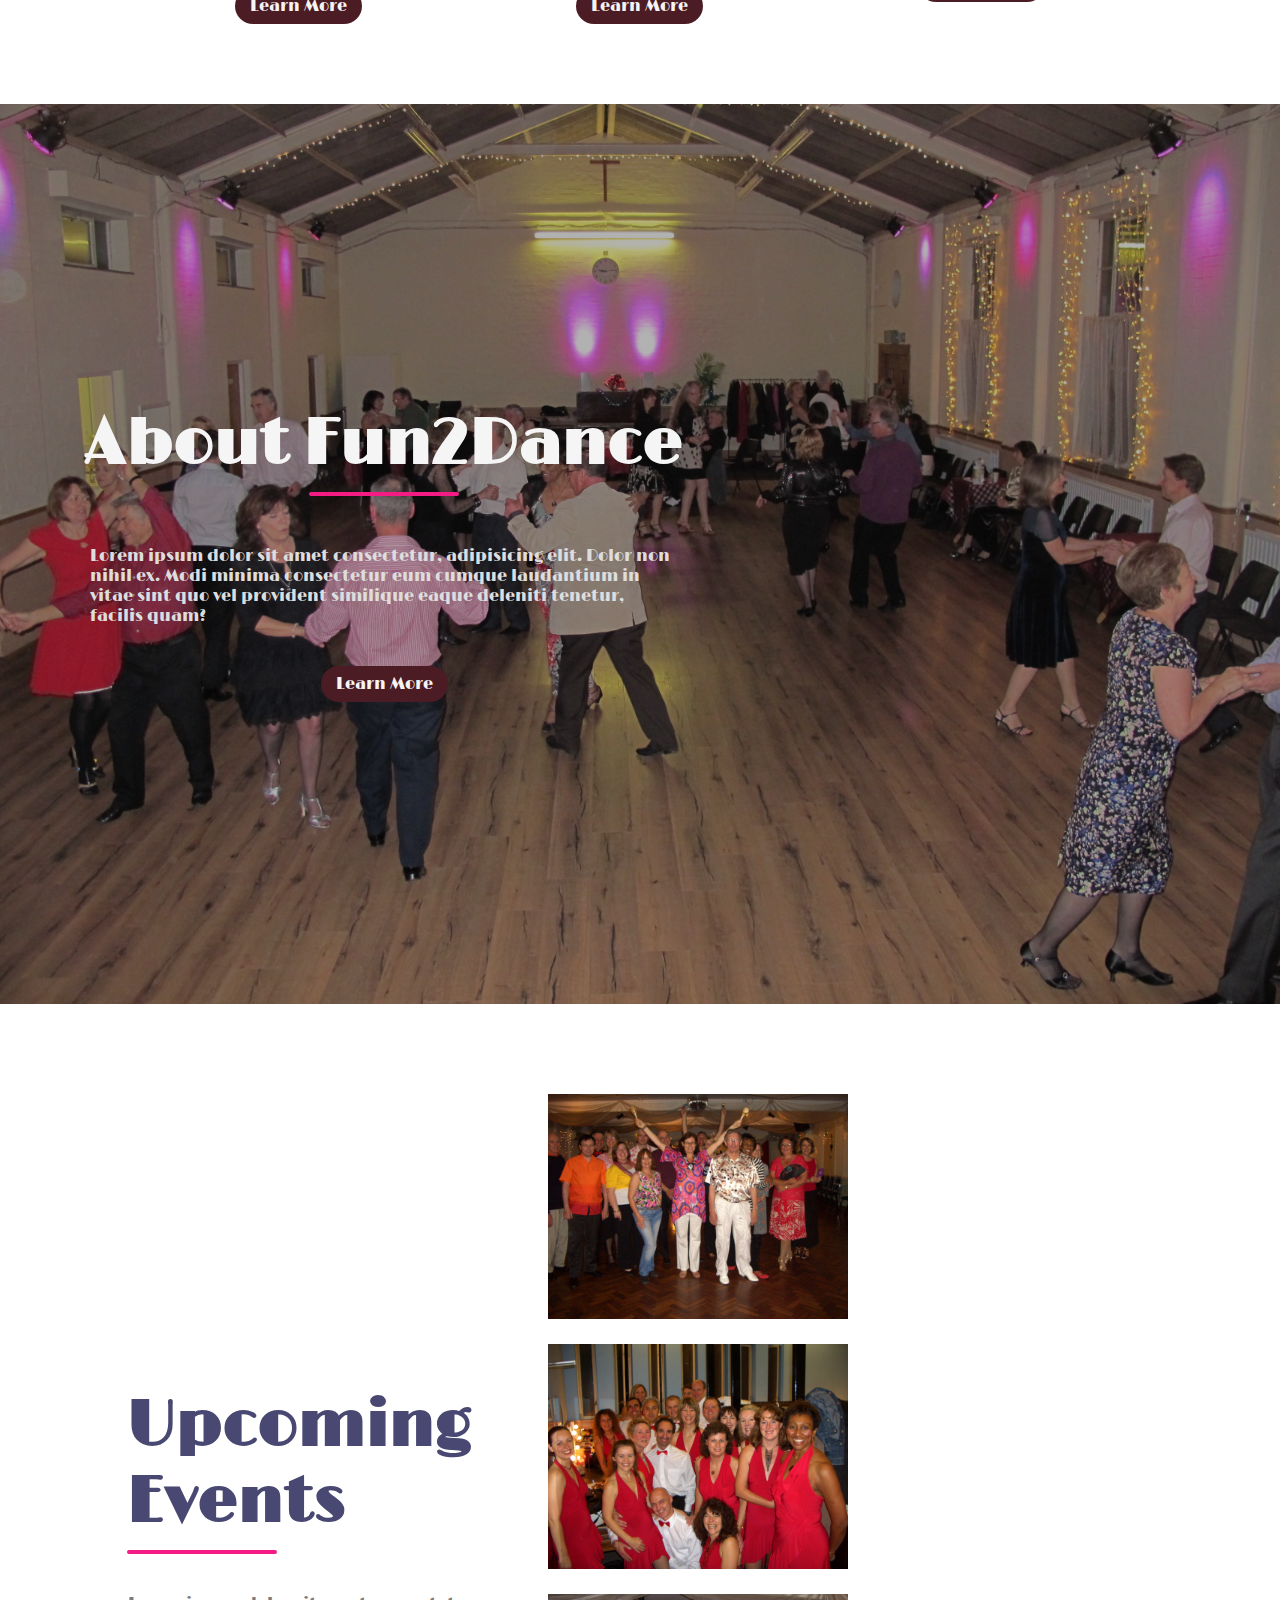
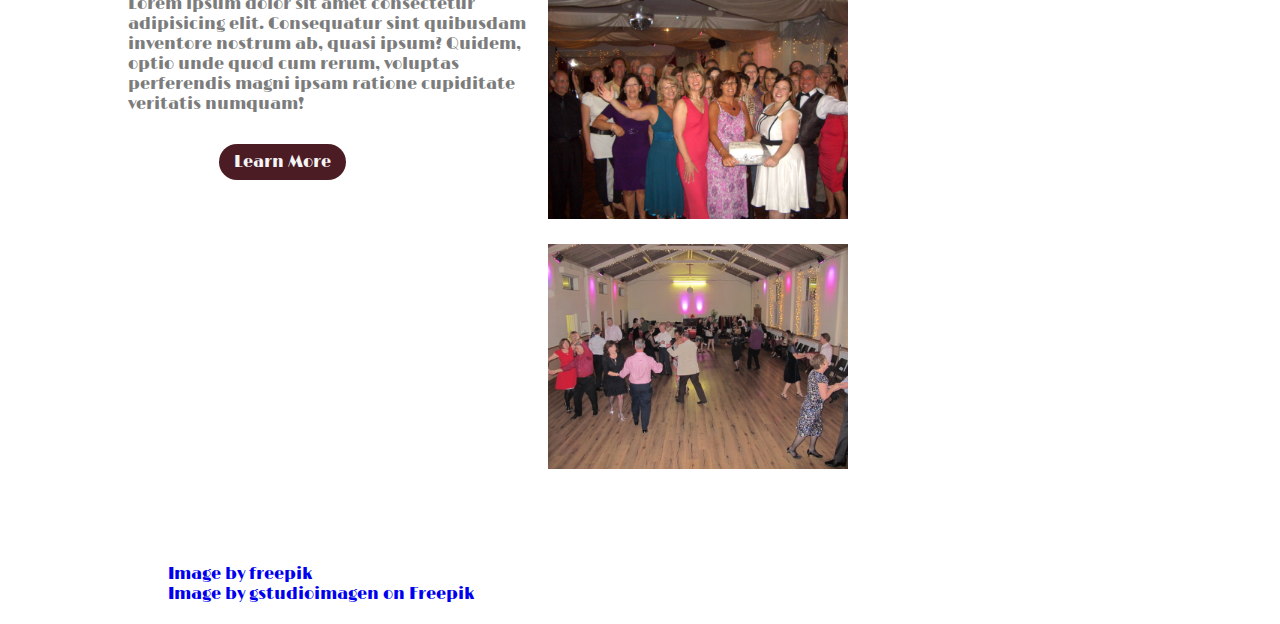
==== commit c245bae3: "Add new imgs and html/css for services cards" ====
--- a/index.html
+++ b/index.html
@@ -44,19 +44,19 @@
         </div>
         <div class="row">
             <div class="col">
-                <img src="./images/7_Samba_Class.JPG" alt="">
+                <img src="./f2d_images/ballrrom_pair_sketch.jpg" alt="">
                 <h4>Ballroom</h4>
                 <p>Lorem ipsum dolor sit amet, consectetur adipisicing elit. Nostrum mollitia a cum rem sed molestias odit quod.</p>
                 <a href="#" class="ctn">Learn More</a>
             </div>
             <div class="col">
-                <img src="images\8_Paso_Doble _Class.jpg" alt="">
+                <img src="./f2d_images/latin_dance_pair.jpg" alt="">
                 <h4>Latin</h4>
                 <p>Lorem ipsum dolor sit amet, consectetur adipisicing elit. Nostrum mollitia a cum rem sed molestias.</p>
                 <a href="#" class="ctn">Learn More</a>
             </div>
             <div class="col">
-                <img src="images\8_Paso_Doble _Class.jpg" alt="">
+                <img src="./f2d_images/12_Wedding _Couple.jpg" alt="">
                 <h4>Wedding Choreography</h4>
                 <p>Lorem ipsum dolor sit amet, consectetur adipisicing elit. Nostrum mollitia a cum rem sed molestias.</p>
                 <a href="#" class="ctn">Learn More</a>
@@ -94,8 +94,8 @@
  <!--footer-->
  
  <section class="footer">
-    <p>123 Fifth Avenue, NY 10160, New York, USA | Phone: 800-123-456 | Email: contact@example.com</p>
-    <p>Background Image By Freepik</p>
+    <p><a href="https://www.freepik.com/free-vector/hand-drawn-ballroom-dancing-silhouette_82335741.htm#position=2">Image by freepik</a></p>
+    <p><a href="https://www.freepik.com/free-vector/feria-de-cali-dancers_137586121.htm#position=1">Image by gstudioimagen on Freepik</a></p>
 </section>
 
     <script>
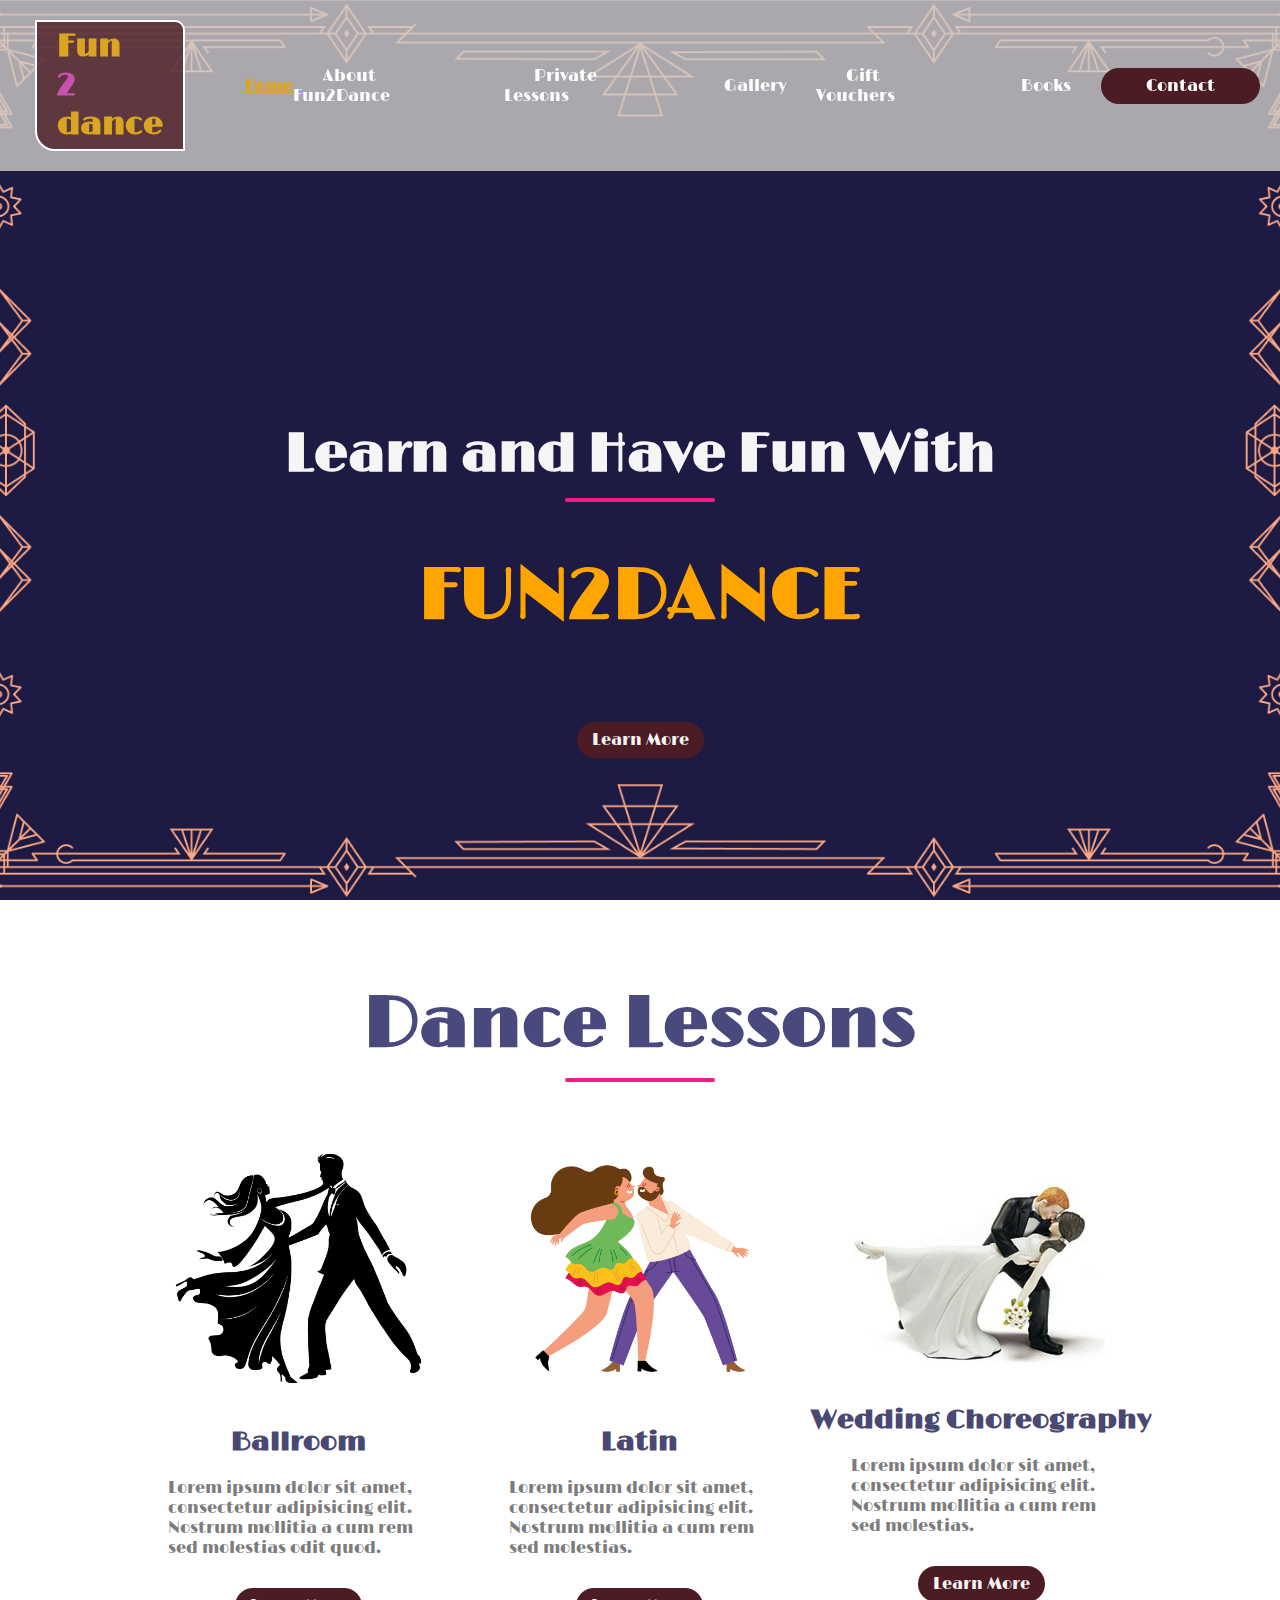
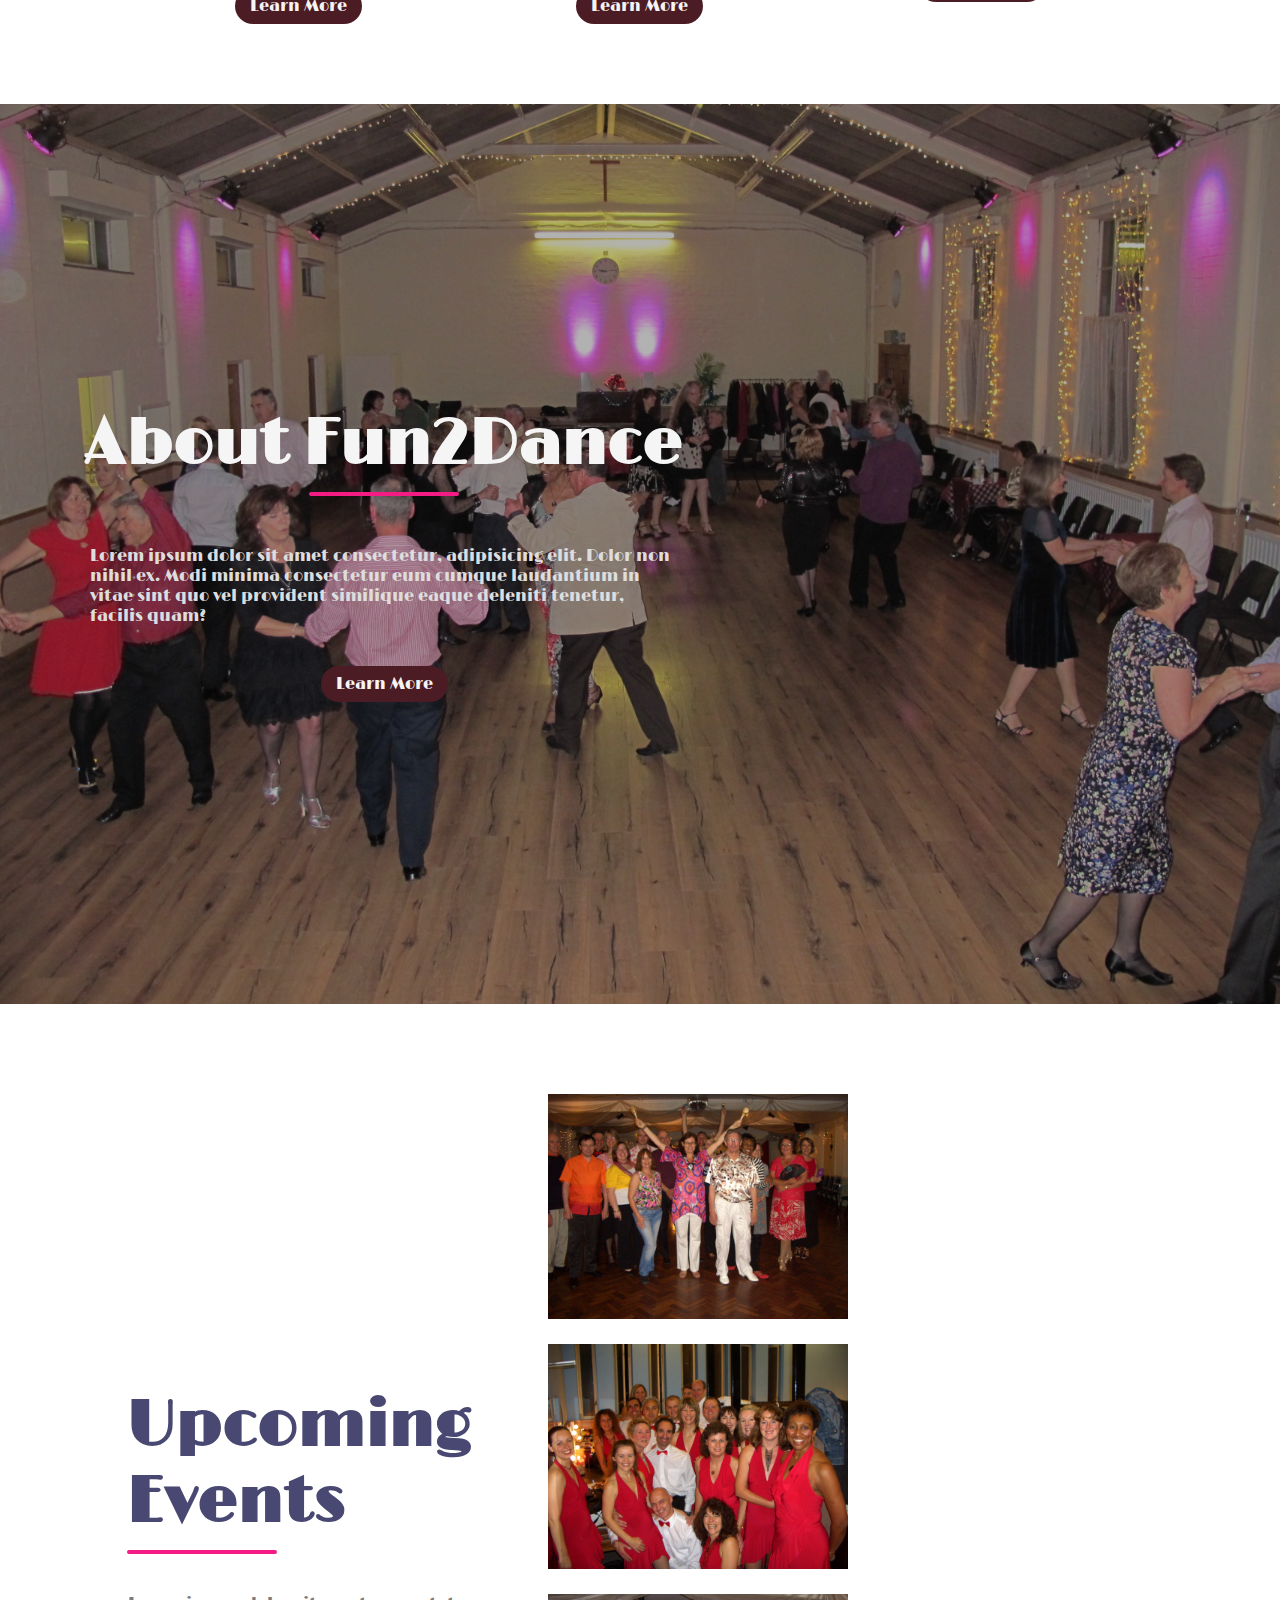
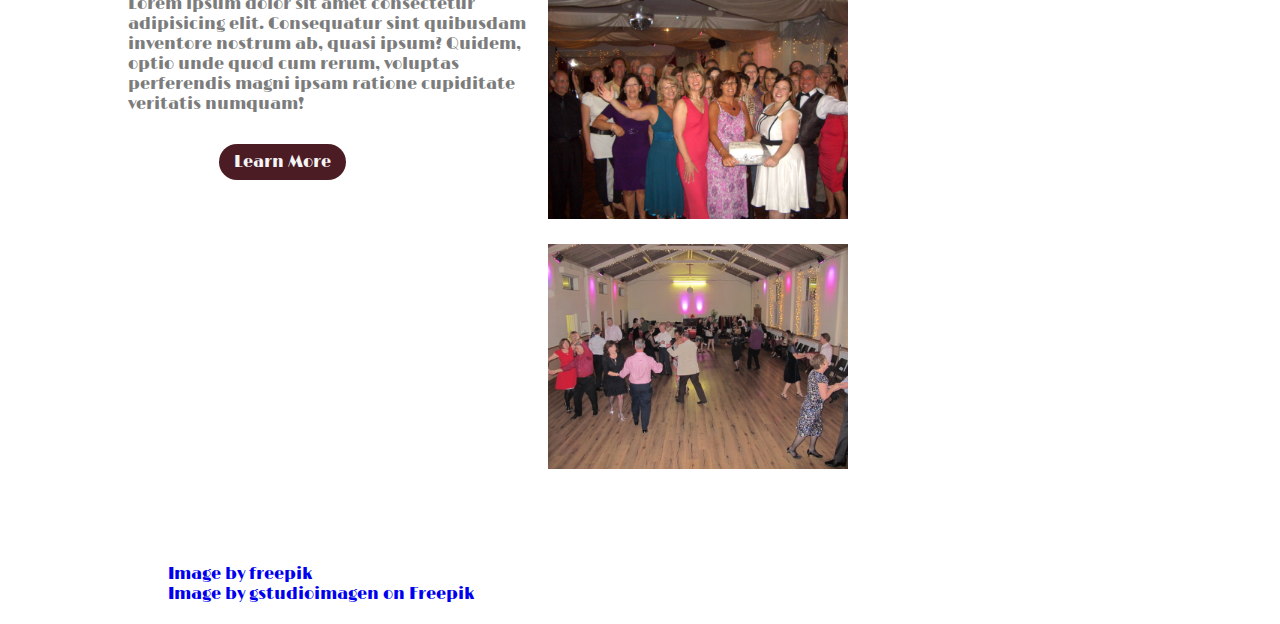
==== commit b7e7acd5: "Alter CSS styling for grid services layout" ====
--- a/index.html
+++ b/index.html
@@ -15,10 +15,10 @@
         <ul class="nav-links">
                 <li class="active"><a href="#"></a>Home</li>
                 <li><a href="about.html">About Fun2Dance</a></li>
-                <li><a href="#">Classes</a></li>
-                <li><a href="#">Weddings</a></li>
+                <li><a href="#">Private Lessons</a></li>
                 <li><a href="#">Gallery</a></li>
-                <li><a href="#">Vouchers</a></li>
+                <li><a href="#">Gift Vouchers</a></li>
+                <li><a href="#">Books</a></li>
                 <li class="ctn"><a href="">Contact</a></li>
             </ul>
         <div class="mobile-nav">
